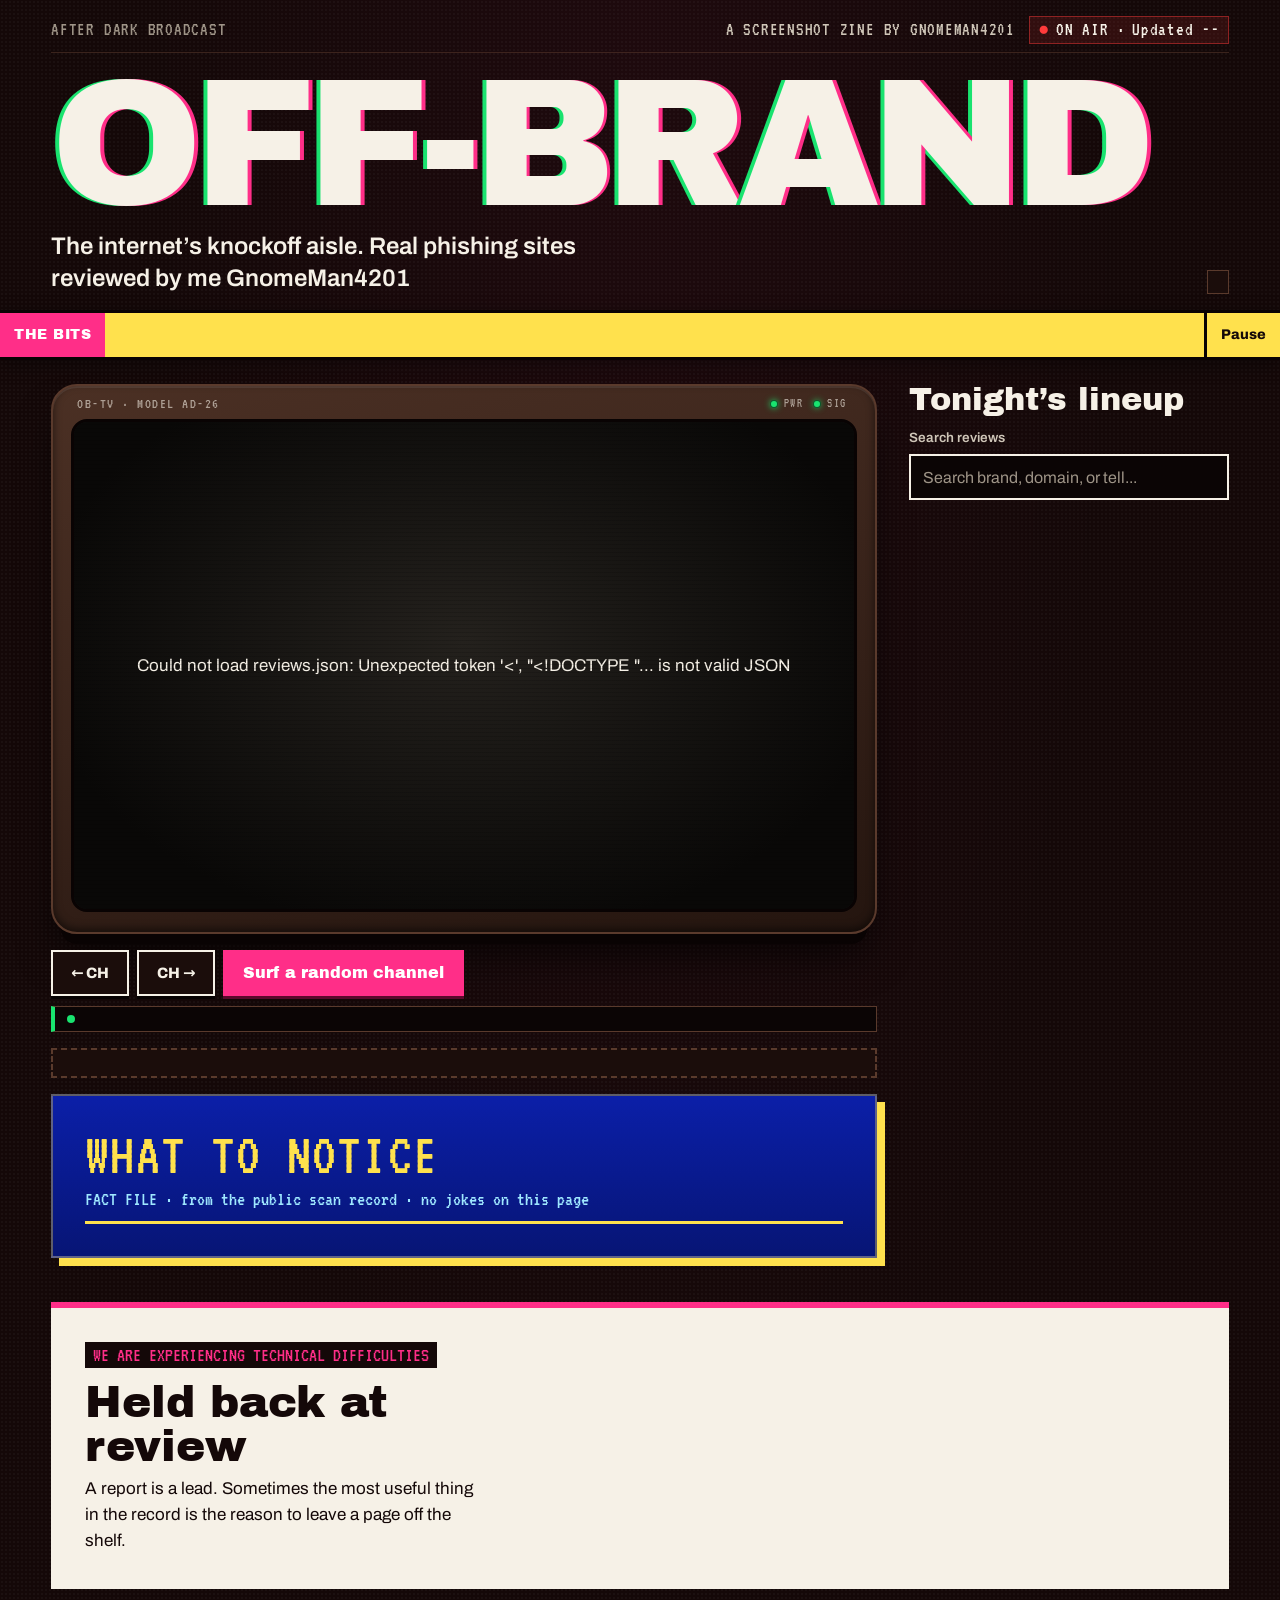
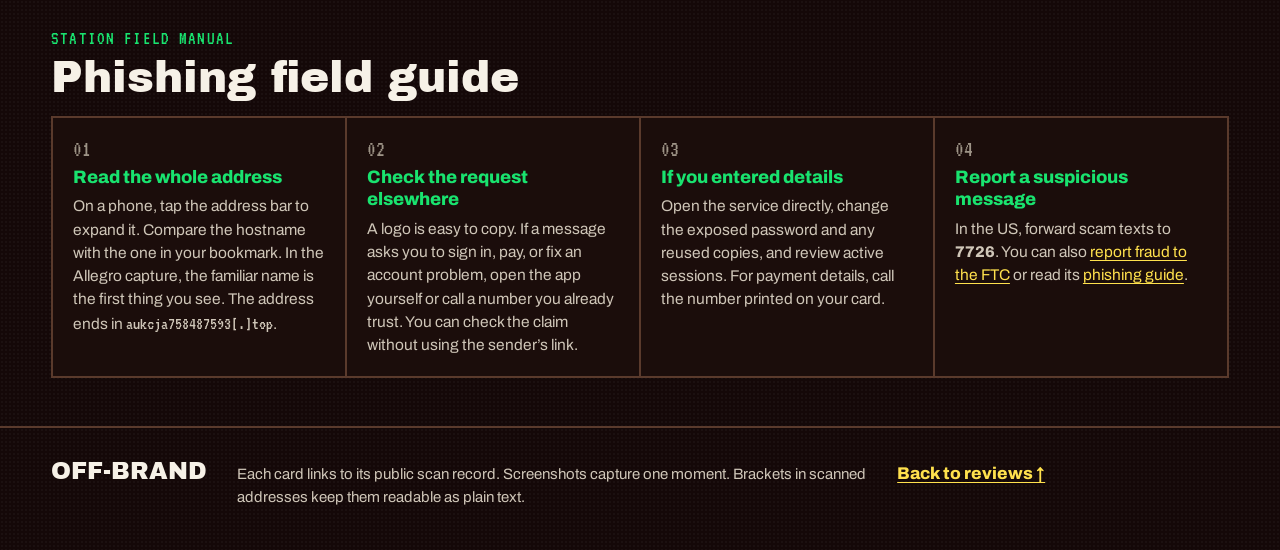
==== site/index.html @ 8239af98 "Fix refinement regressions and cover them with tests - Glass sheen now sits on the screenshot link o" ====
<!doctype html>
<html lang="en">
<head>
  <meta charset="utf-8" />
  <meta name="referrer" content="no-referrer" />
  <meta name="viewport" content="width=device-width, initial-scale=1, viewport-fit=cover" />
  <meta name="theme-color" content="#140808" />
  <meta
    http-equiv="Content-Security-Policy"
    content="default-src 'self'; script-src 'self'; style-src 'self'; font-src 'self'; media-src 'self'; img-src 'self' https://urlscan.io; object-src 'none'; base-uri 'none'; form-action 'none';"
  />
  <title>OFF-BRAND // The Internet's Knockoff Aisle</title>
  <meta name="description" content="A screenshot comedy zine about phishing and the odd pages that turn up in public scans. Each caption comes with a detail you can check." />
  <link rel="icon" href="favicon.svg" type="image/svg+xml" />
  <link rel="icon" href="favicon-32.png" type="image/png" sizes="32x32" />
  <link rel="apple-touch-icon" href="apple-touch-icon.png" />
  <link rel="preload" href="fonts/archivo-black-latin-400-normal.woff2" as="font" type="font/woff2" crossorigin />
  <link rel="stylesheet" href="styles.css?v=__BUILD__" />
</head>
<body>
  <a class="skip" href="#tv">Skip to the broadcast</a>

  <header class="masthead">
    <div class="masthead-top">
      <span class="station-id" id="station-id">AFTER DARK BROADCAST</span>
      <span class="masthead-meta">
        <span>A SCREENSHOT ZINE BY GNOMEMAN4201</span>
        <span class="on-air-pill"><span class="rec" aria-hidden="true">●</span> ON AIR · <span id="last-updated">Updated --</span></span>
      </span>
    </div>
    <h1 class="logo" aria-label="Off-Brand"><span aria-hidden="true">O</span><span aria-hidden="true">F</span><span aria-hidden="true">F</span><span aria-hidden="true">-</span><span aria-hidden="true">B</span><span aria-hidden="true">R</span><span aria-hidden="true">A</span><span aria-hidden="true">N</span><span aria-hidden="true">D</span></h1>
    <div class="masthead-sub">
      <p class="tagline">The internet’s knockoff aisle. Real phishing sites reviewed by me GnomeMan4201</p>
      <p class="stats" id="stats-bar" aria-live="polite"></p>
    </div>
  </header>

  <div class="crawl-bar">
    <span class="crawl-label">THE BITS</span>
    <div class="crawl-window" aria-hidden="true"><div class="crawl" id="crawl"></div></div>
    <button type="button" class="crawl-toggle" id="crawl-toggle" aria-label="Pause the crawl of satirical captions">Pause</button>
  </div>

  <main class="tv-layout" id="tv">
    <section class="broadcast" aria-label="Now showing">
      <div class="bezel">
        <div class="bezel-plate" aria-hidden="true">
          <span class="bezel-model">OB-TV · MODEL AD-26</span>
          <span class="bezel-leds"><span class="led led-pwr" title="Power"></span><span class="led-label">PWR</span><span class="led led-sig" id="signal-led" title="Signal"></span><span class="led-label">SIG</span></span>
        </div>
        <div class="screen" id="screen" tabindex="0" aria-label="Broadcast screen. Use the left and right arrow keys to change channel.">
          <div class="program" id="program"></div>
          <div class="interstitial" id="interstitial" hidden></div>
        </div>
      </div>

      <div class="deck">
        <div class="deck-transport" role="group" aria-label="Channel controls">
          <button type="button" class="deck-btn" id="prev" aria-label="Previous channel">← CH</button>
          <button type="button" class="deck-btn" id="next" aria-label="Next channel">CH →</button>
          <button type="button" class="surf-btn" id="surf">Surf a random channel</button>
          <button type="button" class="sound-toggle" id="channel-sound" aria-pressed="true" hidden>Channel sound: <span>On</span></button>
        </div>
        <div class="now-bar">
          <span class="now-dot" aria-hidden="true"></span>
          <span class="now" id="now" role="status"></span>
        </div>
      </div>
      <p class="sr-only" id="break-status" role="status" aria-live="polite"></p>

      <div class="address" id="address"></div>

      <section class="fact-file" aria-labelledby="wtn-title">
        <div class="fact-head">
          <h2 id="wtn-title">WHAT TO NOTICE</h2>
          <span>FACT FILE · from the public scan record · no jokes on this page</span>
        </div>
        <div id="fact-body"></div>
      </section>
    </section>

    <aside class="lineup" aria-label="Channel guide">
      <div class="lineup-head">
        <h2>Tonight’s lineup</h2>
        <span class="lineup-count" id="lineup-count" aria-live="polite"></span>
      </div>
      <div class="station-pref" id="station-pref" hidden>
        <button type="button" class="pref-btn" id="breaks-toggle" aria-pressed="true">Commercial breaks: <span>On</span></button>
        <span>Saved on this device. Breaks never play with sound until you ask.</span>
      </div>
      <div class="search-wrap" role="search">
        <label for="search-input">Search reviews</label>
        <div class="search-box">
          <input type="search" id="search-input" placeholder="Search brand, domain, or tell..." autocomplete="off" />
          <button type="button" class="search-clear" id="search-clear" aria-label="Clear search" aria-controls="search-input" hidden><span aria-hidden="true">×</span></button>
        </div>
      </div>
      <div class="filter-group" id="aisle-filters" role="group" aria-label="Filter by aisle"></div>
      <ol class="channels" id="lineup"></ol>
      <p class="empty" id="lineup-empty" hidden>No reviews match. Try another aisle or search.</p>
    </aside>
  </main>

  <section class="originals" id="originals" aria-labelledby="originals-title" hidden>
    <div class="originals-head">
      <span class="originals-ch">CH 00</span>
      <div>
        <h2 id="originals-title">Off-Brand Originals</h2>
        <p>Overnight programming from the station. Every commercial that airs during the breaks, available on demand.</p>
      </div>
    </div>
    <ol class="listings" id="listings"></ol>
  </section>

  <section class="held" aria-labelledby="held-title">
    <div class="held-inner">
      <div class="held-intro">
        <span class="held-kicker">WE ARE EXPERIENCING TECHNICAL DIFFICULTIES</span>
        <h2 id="held-title">Held back at review</h2>
        <p>A report is a lead. Sometimes the most useful thing in the record is the reason to leave a page off the shelf.</p>
      </div>
      <ul id="rejected-list" class="rejected-list"></ul>
    </div>
  </section>

  <section class="safety" aria-labelledby="safety-title">
    <div class="safety-head">
      <span class="safety-kicker">STATION FIELD MANUAL</span>
      <h2 id="safety-title">Phishing field guide</h2>
    </div>
    <div class="guide-grid">
      <section><span class="guide-num" aria-hidden="true">01</span><h3>Read the whole address</h3><p>On a phone, tap the address bar to expand it. Compare the hostname with the one in your bookmark. In the Allegro capture, the familiar name is the first thing you see. The address ends in <code>aukcja758487593[.]top</code>.</p></section>
      <section><span class="guide-num" aria-hidden="true">02</span><h3>Check the request elsewhere</h3><p>A logo is easy to copy. If a message asks you to sign in, pay, or fix an account problem, open the app yourself or call a number you already trust. You can check the claim without using the sender’s link.</p></section>
      <section><span class="guide-num" aria-hidden="true">03</span><h3>If you entered details</h3><p>Open the service directly, change the exposed password and any reused copies, and review active sessions. For payment details, call the number printed on your card.</p></section>
      <section><span class="guide-num" aria-hidden="true">04</span><h3>Report a suspicious message</h3><p>In the US, forward scam texts to <strong>7726</strong>. You can also <a href="https://reportfraud.ftc.gov/">report fraud to the FTC</a> or read its <a href="https://consumer.ftc.gov/articles/how-recognize-avoid-phishing-scams">phishing guide</a>.</p></section>
    </div>
  </section>

  <footer class="footer"><strong>OFF-BRAND</strong><p>Each card links to its public scan record. Screenshots capture one moment. Brackets in scanned addresses keep them readable as plain text.</p><a href="#tv">Back to reviews ↑</a></footer>

  <script src="breaks.js?v=__BUILD__" defer></script>
  <script src="app.js?v=__BUILD__" defer></script>
</body>
</html>
---- site/styles.css ----
/* OFF-BRAND // After Dark
   A late-night broadcast: each specimen is a channel.
   Satire rides the chyron; facts live in the blue teletext fact file. */

@font-face { font-family: "Archivo Black"; src: url("fonts/archivo-black-latin-400-normal.woff2") format("woff2"); font-weight: 400; font-display: swap; }
@font-face { font-family: "Archivo"; src: url("fonts/archivo-latin-400-normal.woff2") format("woff2"); font-weight: 400; font-display: swap; }
@font-face { font-family: "Archivo"; src: url("fonts/archivo-latin-600-normal.woff2") format("woff2"); font-weight: 600; font-display: swap; }
@font-face { font-family: "Archivo"; src: url("fonts/archivo-latin-800-normal.woff2") format("woff2"); font-weight: 800; font-display: swap; }
@font-face { font-family: "VT323"; src: url("fonts/vt323-latin-400-normal.woff2") format("woff2"); font-weight: 400; font-display: swap; }

:root {
  --night: #140808;
  --night-2: #231210;
  --night-3: #1b0d0b;
  --bezel: #3a241b;
  --bezel-hi: #4b3024;
  --bezel-lo: #24150f;
  --bezel-edge: #5a3a2c;
  --ink: #f6f1e7;
  --dim: #cfc6b8;
  --muted: #9e9487;
  --chroma: #19e36f;
  --hot: #ff2e88;
  --tele: #0b1fa8;
  --tele-deep: #071575;
  --tele-ink: #d8e2ff;
  --yellow: #ffe14d;
  --rec: #ff3b3b;
  --display: "Archivo Black", Impact, "Arial Black", sans-serif;
  --sans: "Archivo", system-ui, -apple-system, "Segoe UI", sans-serif;
  --tty: "VT323", ui-monospace, Menlo, monospace;
  --gutter: clamp(14px, 4vw, 56px);
  --gutter-l: max(var(--gutter), env(safe-area-inset-left));
  --gutter-r: max(var(--gutter), env(safe-area-inset-right));
}

* { box-sizing: border-box; min-width: 0; }
html { scroll-padding-top: 16px; -webkit-text-size-adjust: 100%; }
body {
  margin: 0;
  background: var(--night);
  color: var(--ink);
  font: 17px/1.55 var(--sans);
  overflow-x: clip;
  background-image:
    radial-gradient(ellipse at 50% 0%, rgba(255, 46, 136, 0.045), transparent 55%),
    radial-gradient(rgba(255, 255, 255, 0.032) 1px, transparent 1px);
  background-size: 100% 100%, 4px 4px;
}
a { color: var(--yellow); text-underline-offset: 0.18em; }
a:hover { color: #fff; }
code { font-family: var(--tty); font-size: 1.15em; overflow-wrap: anywhere; }
h1, h2, h3 { margin: 0; }
button { font: inherit; cursor: pointer; touch-action: manipulation; -webkit-tap-highlight-color: transparent; }
:focus-visible { outline: 3px solid var(--yellow); outline-offset: 3px; }
[hidden] { display: none !important; }

.skip { position: absolute; left: -999px; }
.skip:focus { left: 16px; top: 16px; z-index: 30; background: var(--yellow); color: #000; padding: 10px 14px; font-weight: 800; }

/* ---------- masthead ---------- */
.masthead {
  padding: 16px var(--gutter-r) 0 var(--gutter-l);
  display: flex;
  flex-direction: column;
  gap: 8px;
}
.masthead-top {
  display: flex;
  flex-wrap: wrap;
  justify-content: space-between;
  align-items: center;
  gap: 6px 16px;
  padding-bottom: 8px;
  border-bottom: 1px solid rgba(90, 58, 44, 0.55);
  font: 19px/1.15 var(--tty);
  letter-spacing: 0.04em;
  color: var(--dim);
}
.station-id { color: var(--muted); }
.masthead-meta { display: flex; flex-wrap: wrap; align-items: center; gap: 6px 14px; }
.on-air-pill {
  display: inline-flex;
  align-items: center;
  gap: 6px;
  padding: 2px 8px;
  background: rgba(255, 59, 59, 0.12);
  border: 1px solid rgba(255, 59, 59, 0.45);
  color: var(--ink);
}
.rec { color: var(--rec); animation: blink 1.2s steps(1) infinite; }

.logo {
  font: 400 clamp(40px, 14.2vw, 218px)/0.82 var(--display);
  letter-spacing: -0.045em;
  white-space: nowrap;
  text-shadow: 0.022em 0 0 var(--hot), -0.022em 0 0 var(--chroma);
  padding-top: 0.05em;
  user-select: none;
}
.logo span { display: inline-block; transition: transform 0.18s ease; }
.logo:hover span { animation: jitter 1.8s steps(2) infinite; }
.logo span:nth-child(2) { animation-delay: -0.25s; }
.logo span:nth-child(3) { animation-delay: -0.5s; }
.logo span:nth-child(4) { animation-delay: -0.75s; }
.logo span:nth-child(5) { animation-delay: -1s; }
.logo span:nth-child(6) { animation-delay: -1.25s; }
.logo span:nth-child(7) { animation-delay: -1.5s; }
.logo span:nth-child(8) { animation-delay: -1.75s; }
.logo span:nth-child(9) { animation-delay: -2s; }

.masthead-sub {
  display: flex;
  flex-wrap: wrap;
  justify-content: space-between;
  align-items: flex-end;
  gap: 10px 24px;
  margin-top: 4px;
}
.tagline {
  margin: 0;
  font-size: clamp(18px, 2.1vw, 24px);
  line-height: 1.32;
  font-weight: 600;
  max-width: 38ch;
  color: var(--ink);
}
.stats {
  margin: 0;
  padding: 4px 10px;
  background: var(--night-3);
  border: 1px solid var(--bezel-edge);
  font: 20px/1.2 var(--tty);
  color: var(--chroma);
  min-height: 1.2em;
  letter-spacing: 0.03em;
}

/* ---------- the crawl (rotating featured bits) ---------- */
.crawl-bar {
  margin-top: 16px;
  display: flex;
  align-items: stretch;
  background: var(--yellow);
  color: var(--night);
  border-block: 3px solid #090303;
  box-shadow: 0 4px 18px rgba(0, 0, 0, 0.35);
  overflow: hidden;
}
.crawl-label {
  flex: none;
  display: flex;
  align-items: center;
  background: var(--hot);
  color: #fff;
  font: 14px/1 var(--display);
  letter-spacing: 0.04em;
  padding: 0 14px;
  z-index: 1;
}
.crawl-window { flex: 1; overflow: hidden; }
.crawl {
  display: flex;
  width: max-content;
  padding: 9px 0;
  font-weight: 800;
  font-size: 15px;
  line-height: 1.25;
  white-space: nowrap;
  animation: crawl 85s linear infinite;
}
.crawl span { padding: 0 26px; }
.crawl-bar.paused .crawl { animation-play-state: paused; }
.crawl-toggle {
  flex: none;
  min-height: 44px;
  min-width: 68px;
  border: 0;
  border-left: 3px solid #090303;
  background: var(--yellow);
  color: var(--night);
  font-weight: 800;
  font-size: 14px;
  padding: 0 14px;
  transition: background-color 0.15s ease, color 0.15s ease;
}
.crawl-toggle:hover { background: #fff; }
.crawl-bar.paused .crawl-toggle { background: var(--night); color: var(--yellow); }

/* ---------- layout ---------- */
.tv-layout {
  display: flex;
  flex-wrap: wrap;
  gap: 28px 32px;
  padding: 24px var(--gutter-r) 44px var(--gutter-l);
  align-items: flex-start;
}
.broadcast { flex: 999 1 600px; display: flex; flex-direction: column; gap: 16px; }
.lineup { flex: 1 1 320px; display: flex; flex-direction: column; gap: 12px; }

/* ---------- the set ---------- */
.bezel {
  background: linear-gradient(165deg, var(--bezel-hi) 0%, var(--bezel) 48%, var(--bezel-lo) 100%);
  padding: 10px clamp(10px, 1.5vw, 18px) clamp(12px, 1.8vw, 20px);
  border-radius: 26px;
  border: 2px solid var(--bezel-edge);
  box-shadow:
    inset 0 2px 0 rgba(255, 255, 255, 0.08),
    inset 0 -3px 8px rgba(0, 0, 0, 0.55),
    0 20px 0 -10px #090303,
    0 28px 44px -12px rgba(0, 0, 0, 0.78);
}
.bezel-plate {
  display: flex;
  justify-content: space-between;
  align-items: center;
  padding: 0 6px 8px;
  font: 15px/1 var(--tty);
  letter-spacing: 0.1em;
  color: rgba(246, 241, 231, 0.58);
}
.bezel-leds { display: inline-flex; align-items: center; gap: 6px; }
.led {
  width: 8px;
  height: 8px;
  border-radius: 50%;
  display: inline-block;
  border: 1px solid rgba(0, 0, 0, 0.6);
}
.led-pwr { background: var(--chroma); box-shadow: 0 0 6px rgba(25, 227, 111, 0.85); }
.led-sig { background: var(--chroma); box-shadow: 0 0 6px rgba(25, 227, 111, 0.7); transition: background-color 0.2s, box-shadow 0.2s; }
.bezel.is-tuning .led-sig { background: var(--yellow); box-shadow: 0 0 8px rgba(255, 225, 77, 0.9); }
.bezel.is-break .led-sig { background: var(--hot); box-shadow: 0 0 8px rgba(255, 46, 136, 0.9); }
.led-label { font-size: 13px; margin-right: 4px; }

.screen {
  position: relative;
  overflow: hidden;
  border-radius: 16px;
  background: #050505;
  border: 3px solid #090303;
  box-shadow: inset 0 0 0 1px rgba(255, 255, 255, 0.06);
}
.screen:focus-visible { outline-offset: 6px; }
.program { position: relative; }
.shot-area {
  position: relative;
  width: 100%;
  aspect-ratio: 16 / 10;
  min-height: 220px;
  background: radial-gradient(ellipse at 50% 45%, #24211d, #090807 78%);
}
.shot-area a { position: relative; display: block; height: 100%; }
/* Restrained CRT glass corner sheen. It sits on the screenshot link only, so it
   never tints the chyron, the stamp, the static card or a commercial. */
.shot-area > a::after {
  content: "";
  position: absolute;
  inset: 0;
  pointer-events: none;
  background:
    radial-gradient(120% 80% at 14% 8%, rgba(255, 255, 255, 0.055), transparent 46%),
    radial-gradient(ellipse at center, transparent 62%, rgba(0, 0, 0, 0.34) 100%);
}
.shot-area img { display: block; width: 100%; height: 100%; object-fit: cover; object-position: top center; }
.shot-missing {
  position: absolute;
  inset: 0;
  display: flex;
  flex-direction: column;
  align-items: center;
  justify-content: center;
  gap: 8px;
  padding: 52px 20px;
  text-align: center;
}
.shot-missing strong { font: 400 clamp(24px, 4.8vw, 58px)/0.95 var(--display); max-width: 18ch; text-wrap: balance; }
.shot-missing span { font: 19px var(--tty); color: var(--dim); max-width: 100%; overflow-wrap: anywhere; }

/* Broadcast bugs with dark translucent backing for guaranteed contrast on bright screenshots */
.ch-bug {
  position: absolute;
  left: 14px;
  top: 12px;
  padding: 2px 10px;
  background: rgba(10, 5, 5, 0.78);
  border: 1px solid rgba(25, 227, 111, 0.35);
  border-radius: 4px;
  font: clamp(26px, 3.8vw, 48px)/1 var(--tty);
  color: var(--chroma);
  text-shadow: 0 2px 0 #000;
  pointer-events: none;
  z-index: 2;
}
.station-bug {
  position: absolute;
  right: 14px;
  top: 12px;
  padding: 4px 9px;
  background: rgba(10, 5, 5, 0.78);
  border: 1px solid rgba(246, 241, 231, 0.16);
  border-radius: 4px;
  font: 12px/1 var(--display);
  letter-spacing: 0.04em;
  color: var(--ink);
  pointer-events: none;
  z-index: 2;
}
.stamp {
  position: absolute;
  right: 4%;
  top: 18%;
  border: 4px solid var(--rec);
  color: var(--rec);
  background: rgba(8, 4, 4, 0.82);
  padding: 5px 12px;
  font: clamp(13px, 1.7vw, 22px)/1.1 var(--display);
  text-transform: uppercase;
  transform: rotate(-7deg);
  animation: stamp 0.45s ease-out both;
  pointer-events: none;
  z-index: 2;
  box-shadow: 0 4px 12px rgba(0, 0, 0, 0.5);
}
.chyron {
  position: relative;
  z-index: 1;
  display: flex;
  align-items: stretch;
  border-top: 2px solid #050505;
  box-shadow: 0 -4px 18px rgba(0, 0, 0, 0.45);
  animation: chyron 0.45s cubic-bezier(0.2, 0.9, 0.2, 1) both;
}
.chyron-tag {
  flex: none;
  display: flex;
  flex-direction: column;
  justify-content: center;
  background: var(--chroma);
  color: #050505;
  font: 13px/1.1 var(--display);
  padding: 9px 12px;
  letter-spacing: 0.03em;
}
.chyron-tag small { font: 700 11px var(--sans); text-transform: uppercase; letter-spacing: 0.06em; opacity: 0.85; }
.chyron p {
  margin: 0;
  flex: 1;
  background: var(--ink);
  color: var(--night);
  padding: 9px 15px;
  font-weight: 800;
  font-size: clamp(14px, 1.55vw, 18px);
  line-height: 1.32;
}
/* Subtle static scanlines over screenshot */
.shot-area::after {
  content: "";
  position: absolute;
  inset: 0;
  pointer-events: none;
  background-image: repeating-linear-gradient(0deg, rgba(0, 0, 0, 0.14) 0 1px, transparent 1px 4px);
}

@media (min-width: 700px) {
  .chyron { position: absolute; left: 0; right: 7%; bottom: 14px; border-top: 0; }
}

/* interstitials */
.interstitial { position: absolute; inset: 0; z-index: 3; }
.static {
  position: absolute;
  inset: 0;
  display: flex;
  align-items: center;
  justify-content: center;
  background:
    repeating-radial-gradient(circle at 31% 42%, #eee 0 1px, #111 1px 3px),
    repeating-radial-gradient(circle at 70% 60%, #999 0 1px, transparent 1px 4px);
  animation: noise 0.18s steps(3) infinite;
}
.static div {
  background: rgba(5, 5, 5, 0.92);
  border: 2px solid var(--bezel-edge);
  padding: 14px 26px;
  font: clamp(26px, 4vw, 46px)/1.05 var(--tty);
  text-align: center;
}
.static div span { color: var(--chroma); }
.psa { position: absolute; inset: 0; display: flex; flex-direction: column; background: var(--ink); color: var(--night); overflow: auto; }
.bars { display: grid; grid-template-columns: repeat(7, minmax(0, 1fr)); flex: none; height: 18%; min-height: 30px; }
.bars span:nth-child(1) { background: #c0c0c0; } .bars span:nth-child(2) { background: #c0c000; } .bars span:nth-child(3) { background: #00c0c0; } .bars span:nth-child(4) { background: #00c000; } .bars span:nth-child(5) { background: #c000c0; } .bars span:nth-child(6) { background: #c00000; } .bars span:nth-child(7) { background: #0000c0; }
.psa-body { flex: 1; padding: clamp(14px, 3vw, 34px); display: flex; flex-direction: column; justify-content: center; gap: 8px; }
.psa-body > span { font: 21px/1.1 var(--tty); color: var(--tele); }
.psa-body strong { font: 400 clamp(24px, 3.8vw, 48px)/1 var(--display); }
.psa-body p { margin: 0; max-width: 60ch; font-size: clamp(15px, 1.55vw, 18px); }
.psa-body button { align-self: flex-start; margin-top: 6px; min-height: 44px; border: 3px solid var(--night); background: var(--night); color: var(--ink); font-weight: 800; padding: 0 18px; transition: background-color 0.15s, color 0.15s; }
.psa-body button:hover { background: var(--hot); border-color: var(--hot); color: #fff; }

/* deck */
.deck { display: flex; flex-direction: column; gap: 10px; }
.deck-transport { display: flex; flex-wrap: wrap; gap: 8px; align-items: center; }
.deck-btn {
  min-height: 46px;
  min-width: 78px;
  padding: 0 14px;
  border: 2px solid var(--ink);
  background: var(--night-3);
  color: var(--ink);
  font-weight: 800;
  font-size: 15px;
  box-shadow: 0 3px 0 #070202;
}
.deck-btn:hover:not(:disabled) { background: var(--ink); color: var(--night); transform: translateY(-1px); }
.deck-btn:disabled { opacity: 0.45; cursor: not-allowed; }
.sound-toggle {
  min-height: 46px;
  padding: 0 14px;
  border: 2px solid var(--bezel-edge);
  background: var(--night-3);
  color: var(--ink);
  font-size: 14px;
  font-weight: 800;
}
.sound-toggle:hover { border-color: var(--dim); }
.sound-toggle[aria-pressed="true"] span { color: var(--chroma); }
.surf-btn {
  min-height: 46px;
  border: 2px solid var(--hot);
  background: var(--hot);
  color: #fff;
  font: 16px/1 var(--display);
  padding: 0 18px;
  box-shadow: 0 3px 0 #5b092c;
}
.surf-btn:hover { background: #ff4898; transform: translateY(-1px); }
.deck-btn, .surf-btn, .channels button, .filter-btn, .watch-btn { transition: transform 0.12s ease, background-color 0.15s ease, border-color 0.15s ease, color 0.15s ease; }
.deck-btn:active:not(:disabled), .surf-btn:active, .filter-btn:active, .watch-btn:active { transform: translateY(1px); box-shadow: none; }

.now-bar {
  display: flex;
  align-items: center;
  gap: 10px;
  padding: 8px 12px;
  background: #0b0505;
  border: 1px solid var(--bezel-edge);
  border-left: 4px solid var(--chroma);
}
.now-dot {
  flex: none;
  width: 8px;
  height: 8px;
  border-radius: 50%;
  background: var(--chroma);
}
.now { font: 20px/1.2 var(--tty); color: var(--dim); letter-spacing: 0.02em; }

/* address strip */
.address {
  background: var(--night-3);
  border: 2px dashed var(--bezel-edge);
  padding: 13px 16px;
}
.address-label {
  display: inline-block;
  font: 18px/1.1 var(--tty);
  letter-spacing: 0.05em;
  color: var(--dim);
}
.address-text {
  margin: 6px 0 0;
  font: clamp(19px, 2.1vw, 26px)/1.3 var(--tty);
  overflow-wrap: anywhere;
  color: var(--ink);
}
.address-text mark {
  background: var(--yellow);
  color: #050505;
  padding: 1px 5px;
  border-bottom: 3px solid var(--hot);
}
.address-note { margin: 8px 0 0; font-size: 13.5px; color: var(--yellow); font-weight: 600; }

/* ---------- WHAT TO NOTICE: the fact file ---------- */
.fact-file {
  background: linear-gradient(180deg, var(--tele) 0%, var(--tele-deep) 100%);
  color: #fff;
  padding: clamp(18px, 3vw, 32px);
  border: 2px solid rgba(255, 225, 77, 0.35);
  box-shadow: 8px 8px 0 var(--yellow);
}
.fact-head {
  display: flex;
  flex-wrap: wrap;
  justify-content: space-between;
  align-items: baseline;
  gap: 6px 16px;
  border-bottom: 3px solid var(--yellow);
  padding-bottom: 10px;
}
.fact-head h2 { font: 400 clamp(38px, 4.8vw, 60px)/0.9 var(--tty); color: var(--yellow); letter-spacing: 0.02em; }
.fact-head span { font: 20px/1.15 var(--tty); color: #9fe8ff; }
.lead-tell { margin: 16px 0 0; font-size: clamp(17px, 1.8vw, 21px); line-height: 1.52; font-weight: 600; max-width: 64ch; }

.evidence { margin-top: 16px; border-top: 1px solid rgba(255, 225, 77, 0.28); padding-top: 6px; }
.evidence summary {
  min-height: 44px;
  display: flex;
  align-items: center;
  gap: 10px;
  font: 23px/1.1 var(--tty);
  color: var(--yellow);
  cursor: pointer;
  list-style: none;
}
.evidence summary::-webkit-details-marker { display: none; }
.evidence summary::before {
  content: "+";
  display: inline-flex;
  align-items: center;
  justify-content: center;
  width: 24px;
  height: 24px;
  border: 2px solid var(--yellow);
  font-size: 20px;
  line-height: 1;
}
.evidence[open] summary::before { content: "−"; background: var(--yellow); color: var(--tele-deep); }
.evidence-list { display: flex; flex-direction: column; gap: 10px; margin-top: 8px; }
.evidence p {
  margin: 0;
  padding: 10px 14px;
  background: rgba(5, 10, 48, 0.42);
  border-left: 3px solid var(--yellow);
  max-width: 66ch;
  font-size: 16px;
  line-height: 1.52;
}

.fact-meta {
  margin-top: 18px;
  display: grid;
  grid-template-columns: repeat(auto-fit, minmax(190px, 1fr));
  gap: 10px 20px;
  border-top: 2px solid rgba(255, 225, 77, 0.4);
  padding-top: 14px;
}
.fact-meta-row { display: flex; flex-direction: column; gap: 2px; overflow-wrap: anywhere; }
.fact-meta-label {
  font: 700 11px/1.2 var(--sans);
  text-transform: uppercase;
  letter-spacing: 0.08em;
  color: #9fe8ff;
}
.fact-meta-val { font-size: 14.5px; line-height: 1.35; color: #fff; font-weight: 600; }

.fact-links { display: flex; flex-wrap: wrap; gap: 10px 16px; margin-top: 16px; }
.fact-links a {
  display: inline-flex;
  align-items: center;
  min-height: 44px;
  padding: 0 14px;
  border: 2px solid var(--yellow);
  background: rgba(255, 225, 77, 0.1);
  color: var(--yellow);
  font-weight: 800;
  font-size: 14px;
  text-decoration: none;
  transition: background-color 0.15s ease, color 0.15s ease;
}
.fact-links a:hover { background: var(--yellow); color: var(--tele-deep); }

/* ---------- lineup ---------- */
.lineup-head { display: flex; flex-wrap: wrap; justify-content: space-between; align-items: baseline; gap: 4px 12px; }
.lineup h2 { font: 400 32px/1 var(--display); }
.lineup-count { flex: none; font: 20px/1 var(--tty); color: var(--chroma); white-space: nowrap; }

.search-wrap { display: flex; flex-direction: column; gap: 5px; font-size: 13.5px; font-weight: 600; color: var(--dim); }
.search-wrap label { align-self: flex-start; }
.search-box { position: relative; display: flex; align-items: center; }
.search-wrap input {
  width: 100%;
  font: 16px var(--sans);
  min-height: 46px;
  padding: 0 44px 0 12px;
  border: 2px solid var(--ink);
  background: #0b0505;
  color: var(--ink);
  border-radius: 0;
}
.search-wrap input::placeholder { color: var(--muted); }
/* One clear control, not two: hide the browser's own search cancel button. */
.search-wrap input::-webkit-search-cancel-button { -webkit-appearance: none; appearance: none; }
.search-clear {
  position: absolute;
  right: 1px;
  min-width: 44px;
  min-height: 44px;
  border: 0;
  background: transparent;
  color: var(--dim);
  font-size: 22px;
  line-height: 1;
}
.search-clear:hover { color: var(--yellow); }

.filter-group { display: flex; flex-wrap: wrap; gap: 6px; }
.filter-btn {
  min-height: 44px;
  padding: 0 12px;
  font-weight: 700;
  font-size: 13.5px;
  border: 2px solid var(--bezel-edge);
  background: var(--night-3);
  color: var(--ink);
}
.filter-btn:hover { border-color: var(--ink); }
.filter-btn[aria-pressed="true"] { background: var(--ink); border-color: var(--ink); color: var(--night); }

.channels { list-style: none; margin: 0; padding: 0; display: flex; flex-direction: column; gap: 5px; }
@media (min-width: 960px) {
  .channels {
    max-height: 700px;
    overflow-y: auto;
    padding-right: 4px;
    scrollbar-width: thin;
    scrollbar-color: var(--bezel-edge) transparent;
  }
}
.channels button {
  width: 100%;
  display: flex;
  gap: 12px;
  align-items: center;
  min-height: 58px;
  padding: 8px 12px;
  border: 1px solid rgba(90, 58, 44, 0.38);
  background: var(--night-2);
  color: var(--ink);
  text-align: left;
}
.channels button:hover { transform: translateX(3px); border-color: var(--dim); }
.channels button[aria-current="true"] {
  background: var(--chroma);
  border-color: var(--chroma);
  color: #050505;
  font-weight: 600;
}
.ch-num { font: 32px/1 var(--tty); width: 46px; flex: none; }
.ch-text { display: flex; flex-direction: column; gap: 2px; flex: 1; }
.ch-text strong { font-size: 15.5px; line-height: 1.22; }
.ch-text span { font-size: 12.5px; opacity: 0.78; }
.channels button[aria-current="true"] .ch-text span { opacity: 0.9; font-weight: 700; }
.empty { margin: 4px 0 0; padding: 14px; border: 1px dashed var(--bezel-edge); color: var(--dim); font-size: 15px; }

/* ---------- held back ---------- */
.held { padding: 0 var(--gutter-r) 40px var(--gutter-l); }
.held-inner {
  background: var(--ink);
  color: var(--night);
  padding: clamp(20px, 3vw, 34px);
  display: flex;
  flex-wrap: wrap;
  gap: 20px 44px;
  border-top: 6px solid var(--hot);
}
.held-intro { flex: 1 1 260px; }
.held-kicker { font: 20px/1.1 var(--tty); color: var(--hot); background: var(--night); display: inline-block; padding: 2px 8px; }
.held h2 { margin: 10px 0 8px; font: 400 clamp(28px, 3.8vw, 44px)/1 var(--display); }
.held p { margin: 0; max-width: 44ch; }
.rejected-list { flex: 2 1 420px; margin: 0; padding: 0; list-style: none; display: flex; flex-direction: column; gap: 16px; }
.rejected-list li { border-left: 6px solid var(--hot); padding: 2px 0 2px 14px; }
.rejected-list strong { overflow-wrap: anywhere; font-size: 16px; }
.rejected-list p { margin: 4px 0 6px; max-width: none; font-size: 15.5px; line-height: 1.48; }
.rejected-list a { color: var(--tele); font-weight: 800; display: inline-flex; align-items: center; min-height: 36px; }

/* ---------- field guide ---------- */
.safety { padding: 0 var(--gutter-r) 48px var(--gutter-l); }
.safety-head { margin-bottom: 16px; }
.safety-kicker { display: block; font: 19px/1.1 var(--tty); color: var(--chroma); letter-spacing: 0.06em; margin-bottom: 4px; }
.safety h2 { font: 400 clamp(28px, 3.8vw, 44px)/1.05 var(--display); }
.guide-grid {
  display: grid;
  grid-template-columns: repeat(auto-fit, minmax(230px, 1fr));
  gap: 2px;
  background: var(--bezel-edge);
  border: 2px solid var(--bezel-edge);
}
.guide-grid section { background: var(--night-3); padding: 20px; display: flex; flex-direction: column; gap: 6px; }
.guide-num { font: 22px/1 var(--tty); color: var(--muted); }
.guide-grid h3 { color: var(--chroma); font-size: 18px; line-height: 1.25; }
.guide-grid p { margin: 0; font-size: 15.5px; line-height: 1.5; color: var(--dim); }

.footer {
  padding: 24px var(--gutter-r) max(40px, env(safe-area-inset-bottom)) var(--gutter-l);
  border-top: 2px solid var(--bezel-edge);
  display: flex;
  flex-wrap: wrap;
  gap: 10px 30px;
  align-items: baseline;
  color: var(--dim);
}
.footer strong { font: 400 24px var(--display); color: var(--ink); }
.footer p { margin: 0; flex: 1 1 320px; max-width: 70ch; font-size: 15px; }
.footer a { display: inline-flex; align-items: center; min-height: 44px; font-weight: 700; }

/* ---------- commercial breaks ---------- */
.sr-only { position: absolute; width: 1px; height: 1px; overflow: hidden; clip: rect(0 0 0 0); white-space: nowrap; }
.station-pref { display: flex; flex-direction: column; gap: 4px; font-size: 13px; color: var(--dim); padding: 10px 12px; background: var(--night-3); border: 1px solid var(--bezel-edge); }
.pref-btn { align-self: flex-start; min-height: 44px; padding: 0 14px; border: 2px solid var(--chroma); background: transparent; color: var(--ink); font-weight: 800; font-size: 14px; }
.pref-btn span { color: var(--chroma); }
.pref-btn[aria-pressed="false"] { border-color: var(--bezel-edge); }
.pref-btn[aria-pressed="false"] span { color: var(--dim); }

.bumper { position: absolute; inset: 0; display: flex; flex-direction: column; align-items: center; justify-content: center; gap: clamp(6px, 1.4vw, 14px); padding: 18px; text-align: center; background: #0b0b0a; }
.bumper.noisy::before { content: ""; position: absolute; inset: 0; opacity: 0.18; background: repeating-radial-gradient(circle at 31% 42%, #eee 0 1px, #111 1px 3px); animation: noise 0.18s steps(3) infinite; }
.bumper > * { position: relative; }
.bumper-kicker { font: clamp(14px, 1.8vw, 20px)/1 var(--tty); letter-spacing: 0.36em; padding-left: 0.36em; color: var(--dim); }
.bumper strong { font: 400 clamp(28px, 5.6vw, 72px)/0.92 var(--display); }
.bumper p { margin: 0; max-width: 34ch; font-weight: 600; font-size: clamp(14px, 1.75vw, 19px); color: var(--yellow); text-wrap: balance; }
.bumper .bars { width: min(260px, 70%); height: 14px; min-height: 0; flex: none; }
.bumper-foot { font: clamp(14px, 1.6vw, 18px)/1 var(--tty); color: var(--dim); }
.bumper-actions { display: flex; flex-wrap: wrap; justify-content: center; gap: 8px; }
.bumper-actions button { min-height: 44px; padding: 0 16px; border: 2px solid var(--ink); background: transparent; color: var(--ink); font-weight: 800; }
.bumper-actions button:first-child { background: var(--ink); color: var(--night); }

.commercial { position: absolute; inset: 0; display: flex; flex-direction: column; background: #000; }
.ad-top { flex: none; display: flex; justify-content: space-between; align-items: center; gap: 8px; padding: 4px 8px 4px 12px; background: var(--hot); color: #fff; font: 15px/1.1 var(--tty); }
.ad-top span { overflow: hidden; text-overflow: ellipsis; white-space: nowrap; }
.ad-top button { flex: none; min-height: 36px; padding: 0 10px; border: 0; background: transparent; color: #fff; font: 700 12px var(--sans); text-decoration: underline; }
.ad-stage { position: relative; flex: 1; min-height: 0; }
.ad-stage video { position: absolute; inset: 0; width: 100%; height: 100%; object-fit: contain; background: #000; }
.ad-overlay { position: absolute; inset: 0; display: flex; flex-direction: column; align-items: center; justify-content: center; gap: 10px; padding: 12px; text-align: center; background: rgba(5, 5, 5, 0.78); }
.ad-overlay strong { font: 400 clamp(20px, 3vw, 34px)/1 var(--display); }
.ad-overlay .bumper-actions button:first-child { background: var(--chroma); border-color: var(--chroma); color: #050505; }
.ad-controls { flex: none; display: flex; align-items: center; gap: 4px; padding: 4px 6px; background: #120b09; border-top: 2px solid var(--bezel-edge); }
.ad-controls button { min-height: 44px; min-width: 44px; display: inline-flex; align-items: center; justify-content: center; gap: 6px; border: 0; background: transparent; color: var(--ink); font-weight: 800; font-size: 14px; }
.ad-controls button:hover { background: var(--night-2); }
.ad-controls svg { width: 22px; height: 22px; fill: none; stroke: currentColor; stroke-width: 2.2; stroke-linecap: round; stroke-linejoin: round; }
.ad-controls .skip-ad { margin-left: auto; padding: 0 12px; background: var(--yellow); color: #050505; }
.ad-controls .skip-ad:hover { background: #fff; }
.ad-progress { flex: none; height: 4px; background: #2b1b14; }
.ad-progress span { display: block; height: 100%; width: 0; background: var(--hot); transition: width 0.2s linear; }
.commercial:fullscreen, .commercial:-webkit-full-screen { position: static; width: 100%; height: 100%; }

/* ---------- CH 00: Off-Brand Originals ---------- */
.originals { padding: 0 var(--gutter-r) 48px var(--gutter-l); }
.originals-head { display: flex; flex-wrap: wrap; align-items: flex-end; gap: 8px 24px; padding-bottom: 14px; border-bottom: 3px solid var(--hot); }
.originals-ch { font: clamp(56px, 8.5vw, 112px)/0.82 var(--tty); color: var(--hot); text-shadow: 4px 4px 0 #000; }
.originals-head h2 { font: 400 clamp(30px, 4.2vw, 52px)/1 var(--display); }
.originals-head p { margin: 6px 0 0; max-width: 52ch; color: var(--dim); }
.listings { list-style: none; margin: 0; padding: 0; }
.listing { display: grid; grid-template-columns: 112px minmax(0, 220px) minmax(0, 1fr) auto; gap: 10px 22px; align-items: center; padding: 18px 0; border-bottom: 1px solid var(--bezel-edge); }
.listing time { font: 24px/1 var(--tty); color: var(--chroma); }
.listing img { display: block; width: 100%; aspect-ratio: 16 / 9; object-fit: cover; background: #000; border: 3px solid var(--bezel); }
.listing h3 { font: 400 clamp(19px, 2.1vw, 25px)/1.12 var(--display); }
.listing .runtime { font: 19px var(--tty); color: var(--dim); }
.listing p { margin: 4px 0 0; max-width: 58ch; font-size: 15.5px; }
.watch-btn { min-height: 48px; padding: 0 18px; border: 2px solid var(--ink); background: var(--night-3); color: var(--ink); font: 15px var(--display); }
.watch-btn:hover { background: var(--ink); color: var(--night); }
.originals-off { margin: 16px 0 0; color: var(--dim); }

@media (max-width: 720px) {
  .listing { grid-template-columns: minmax(0, 1fr) minmax(0, 1.2fr); gap: 10px 14px; }
  .listing time { grid-column: 1 / -1; }
  .listing .watch-btn { grid-column: 1 / -1; justify-self: start; }
}

@media (max-width: 480px) {
  .deck-transport { display: grid; grid-template-columns: 1fr 1fr; }
  .surf-btn, .sound-toggle { grid-column: 1 / -1; }
  .bezel { border-radius: 20px; }
  .screen { border-radius: 12px; }
  .stamp { top: 14%; right: 3%; border-width: 3px; padding: 4px 8px; }
  .fact-file { box-shadow: 6px 6px 0 var(--yellow); }
}

/* Long defanged addresses (hxxps://brand[.]long-host[.]top/path) are single
   unbreakable tokens. Let review text wrap anywhere so no specimen can push the
   page wider than a phone screen. */
.lead-tell, .evidence p, .chyron p, .rejected-list p, .rejected-list strong, .ch-text strong { overflow-wrap: anywhere; }

/* ---------- motion ---------- */
@keyframes jitter { 0%, 100% { transform: none; } 25% { transform: translate(-2px, 1px) skewX(-4deg); } 50% { transform: translate(2px, -1px); } 75% { transform: translate(0, 2px) skewX(3deg); } }
@keyframes blink { 50% { opacity: 0; } }
@keyframes chyron { from { transform: translateX(-104%); } to { transform: none; } }
@keyframes noise { to { background-position: 37px 53px, -21px 17px; } }
@keyframes stamp { 0% { transform: scale(2.2) rotate(-14deg); opacity: 0; } 70% { transform: scale(0.95) rotate(-7deg); opacity: 1; } 100% { transform: rotate(-7deg); } }
@keyframes crawl { to { transform: translateX(-50%); } }

@media (prefers-reduced-motion: reduce) {
  *, *::before, *::after { animation: none !important; transition: none !important; }
}
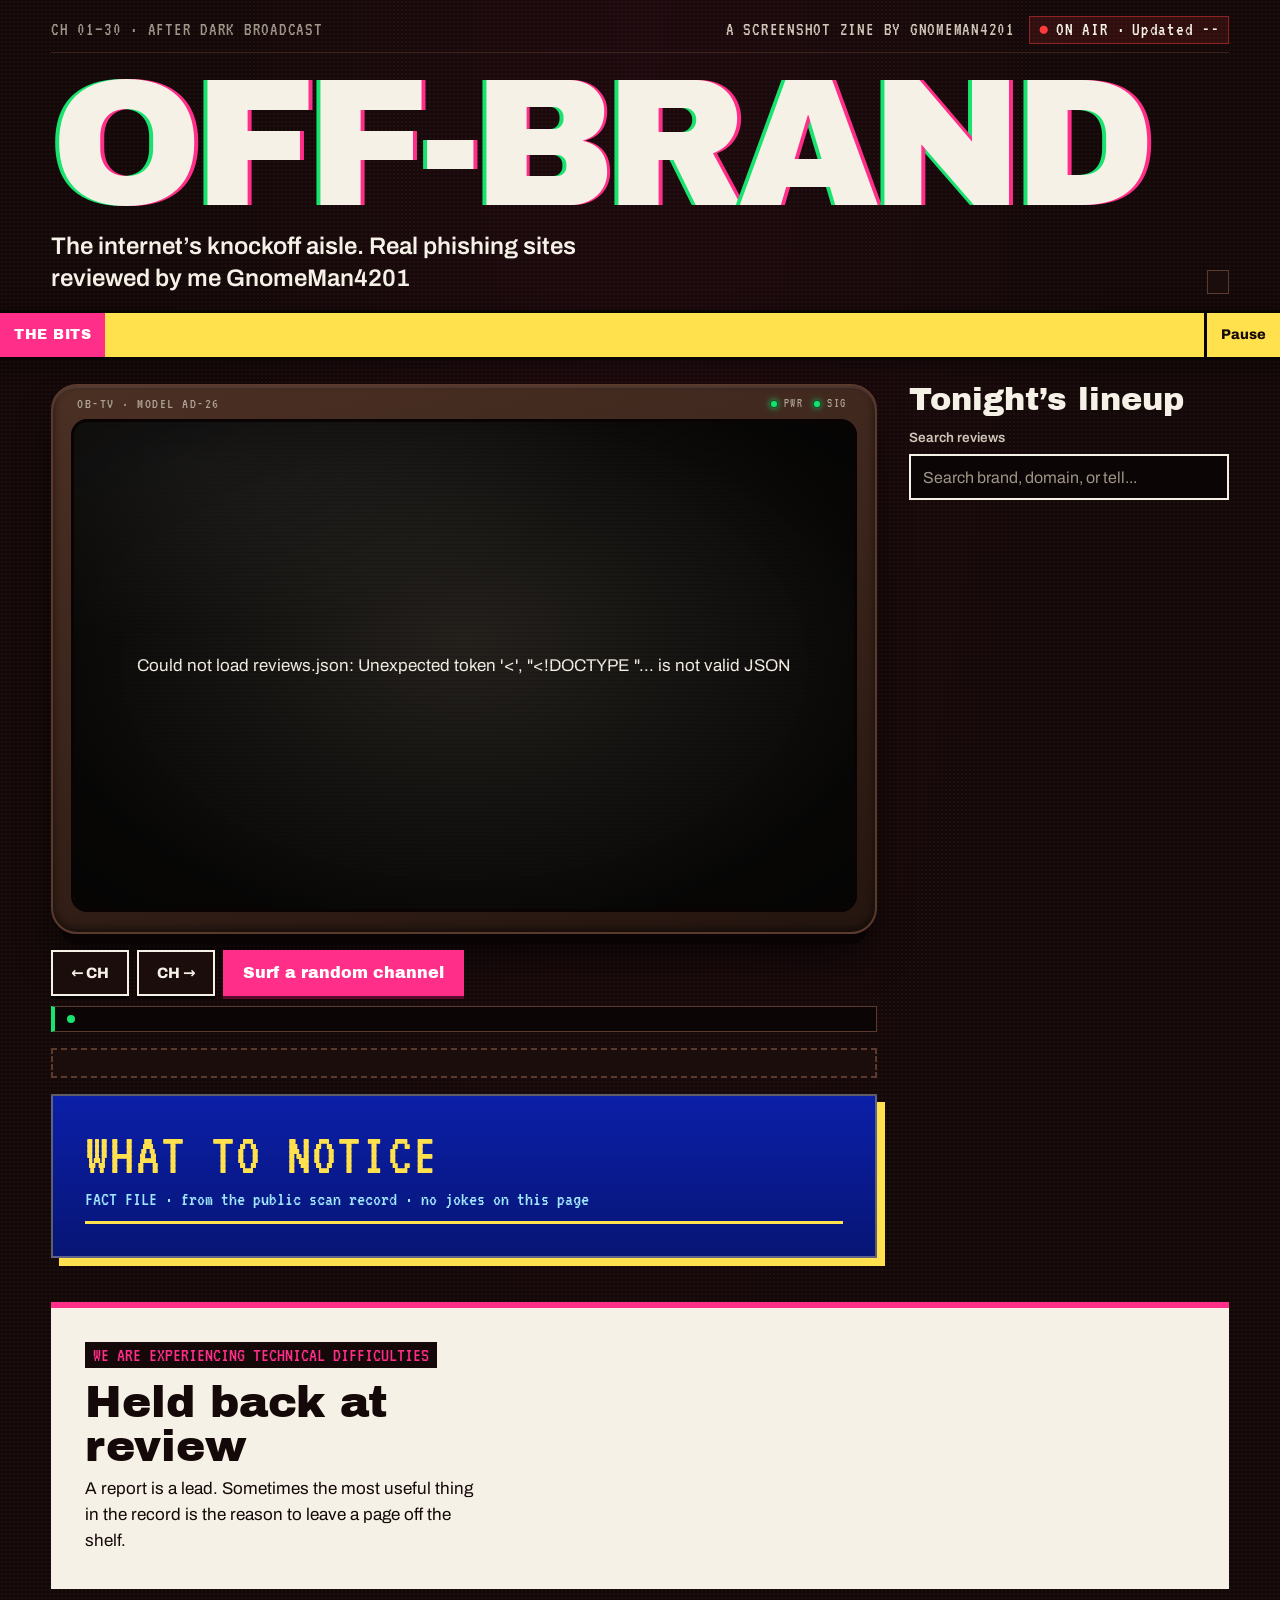
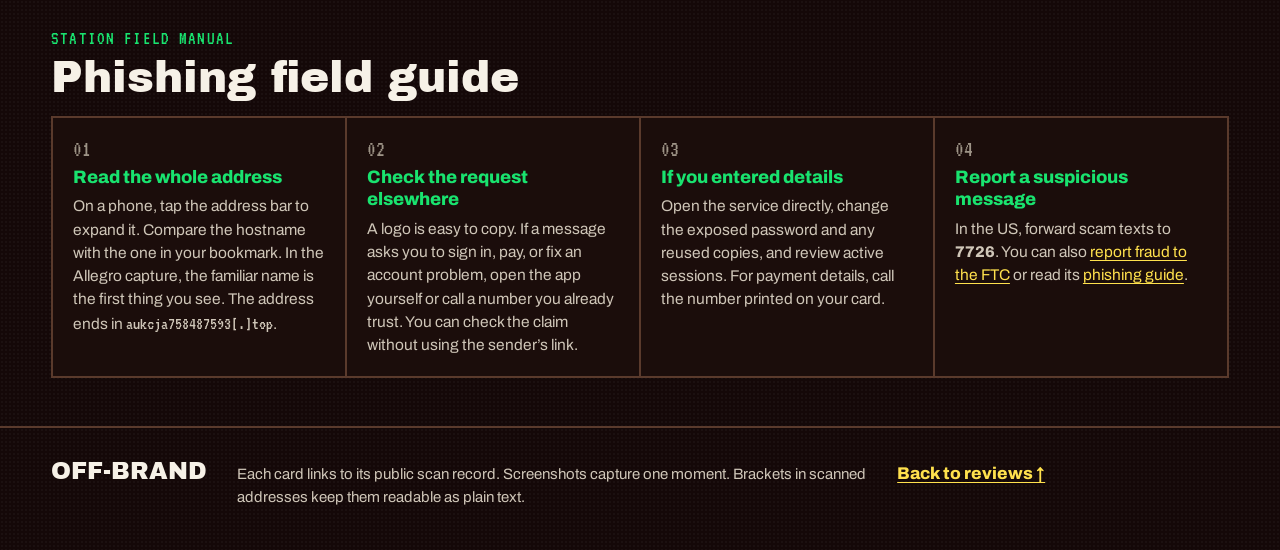
==== commit b134f706: "Apply Gemini's visual refinement of After Dark Imported unchanged from the supplied patch (identical" ====
--- a/site/index.html
+++ b/site/index.html
@@ -22,7 +22,7 @@
 
   <header class="masthead">
     <div class="masthead-top">
-      <span class="station-id" id="station-id">AFTER DARK BROADCAST</span>
+      <span class="station-id">CH 01–30 · AFTER DARK BROADCAST</span>
       <span class="masthead-meta">
         <span>A SCREENSHOT ZINE BY GNOMEMAN4201</span>
         <span class="on-air-pill"><span class="rec" aria-hidden="true">●</span> ON AIR · <span id="last-updated">Updated --</span></span>
@@ -88,13 +88,13 @@
         <button type="button" class="pref-btn" id="breaks-toggle" aria-pressed="true">Commercial breaks: <span>On</span></button>
         <span>Saved on this device. Breaks never play with sound until you ask.</span>
       </div>
-      <div class="search-wrap" role="search">
-        <label for="search-input">Search reviews</label>
-        <div class="search-box">
+      <label class="search-wrap">
+        <span>Search reviews</span>
+        <span class="search-box">
           <input type="search" id="search-input" placeholder="Search brand, domain, or tell..." autocomplete="off" />
-          <button type="button" class="search-clear" id="search-clear" aria-label="Clear search" aria-controls="search-input" hidden><span aria-hidden="true">×</span></button>
-        </div>
-      </div>
+          <button type="button" class="search-clear" id="search-clear" aria-label="Clear search" hidden>×</button>
+        </span>
+      </label>
       <div class="filter-group" id="aisle-filters" role="group" aria-label="Filter by aisle"></div>
       <ol class="channels" id="lineup"></ol>
       <p class="empty" id="lineup-empty" hidden>No reviews match. Try another aisle or search.</p>
--- a/site/styles.css
+++ b/site/styles.css
@@ -241,6 +241,18 @@
   border: 3px solid #090303;
   box-shadow: inset 0 0 0 1px rgba(255, 255, 255, 0.06);
 }
+/* Restrained CRT glass corner sheen */
+.screen::after {
+  content: "";
+  position: absolute;
+  inset: 0;
+  pointer-events: none;
+  z-index: 4;
+  border-radius: 14px;
+  background:
+    radial-gradient(120% 80% at 14% 8%, rgba(255, 255, 255, 0.055), transparent 46%),
+    radial-gradient(ellipse at center, transparent 62%, rgba(0, 0, 0, 0.34) 100%);
+}
 .screen:focus-visible { outline-offset: 6px; }
 .program { position: relative; }
 .shot-area {
@@ -250,18 +262,7 @@
   min-height: 220px;
   background: radial-gradient(ellipse at 50% 45%, #24211d, #090807 78%);
 }
-.shot-area a { position: relative; display: block; height: 100%; }
-/* Restrained CRT glass corner sheen. It sits on the screenshot link only, so it
-   never tints the chyron, the stamp, the static card or a commercial. */
-.shot-area > a::after {
-  content: "";
-  position: absolute;
-  inset: 0;
-  pointer-events: none;
-  background:
-    radial-gradient(120% 80% at 14% 8%, rgba(255, 255, 255, 0.055), transparent 46%),
-    radial-gradient(ellipse at center, transparent 62%, rgba(0, 0, 0, 0.34) 100%);
-}
+.shot-area a { display: block; height: 100%; }
 .shot-area img { display: block; width: 100%; height: 100%; object-fit: cover; object-position: top center; }
 .shot-missing {
   position: absolute;
@@ -324,7 +325,7 @@
 }
 .chyron {
   position: relative;
-  z-index: 1;
+  z-index: 2;
   display: flex;
   align-items: stretch;
   border-top: 2px solid #050505;
@@ -571,12 +572,11 @@
 .fact-links a:hover { background: var(--yellow); color: var(--tele-deep); }
 
 /* ---------- lineup ---------- */
-.lineup-head { display: flex; flex-wrap: wrap; justify-content: space-between; align-items: baseline; gap: 4px 12px; }
+.lineup-head { display: flex; justify-content: space-between; align-items: baseline; gap: 12px; }
 .lineup h2 { font: 400 32px/1 var(--display); }
-.lineup-count { flex: none; font: 20px/1 var(--tty); color: var(--chroma); white-space: nowrap; }
+.lineup-count { font: 20px/1 var(--tty); color: var(--chroma); white-space: nowrap; }
 
 .search-wrap { display: flex; flex-direction: column; gap: 5px; font-size: 13.5px; font-weight: 600; color: var(--dim); }
-.search-wrap label { align-self: flex-start; }
 .search-box { position: relative; display: flex; align-items: center; }
 .search-wrap input {
   width: 100%;
@@ -589,13 +589,11 @@
   border-radius: 0;
 }
 .search-wrap input::placeholder { color: var(--muted); }
-/* One clear control, not two: hide the browser's own search cancel button. */
-.search-wrap input::-webkit-search-cancel-button { -webkit-appearance: none; appearance: none; }
 .search-clear {
   position: absolute;
-  right: 1px;
-  min-width: 44px;
-  min-height: 44px;
+  right: 2px;
+  min-width: 40px;
+  min-height: 40px;
   border: 0;
   background: transparent;
   color: var(--dim);
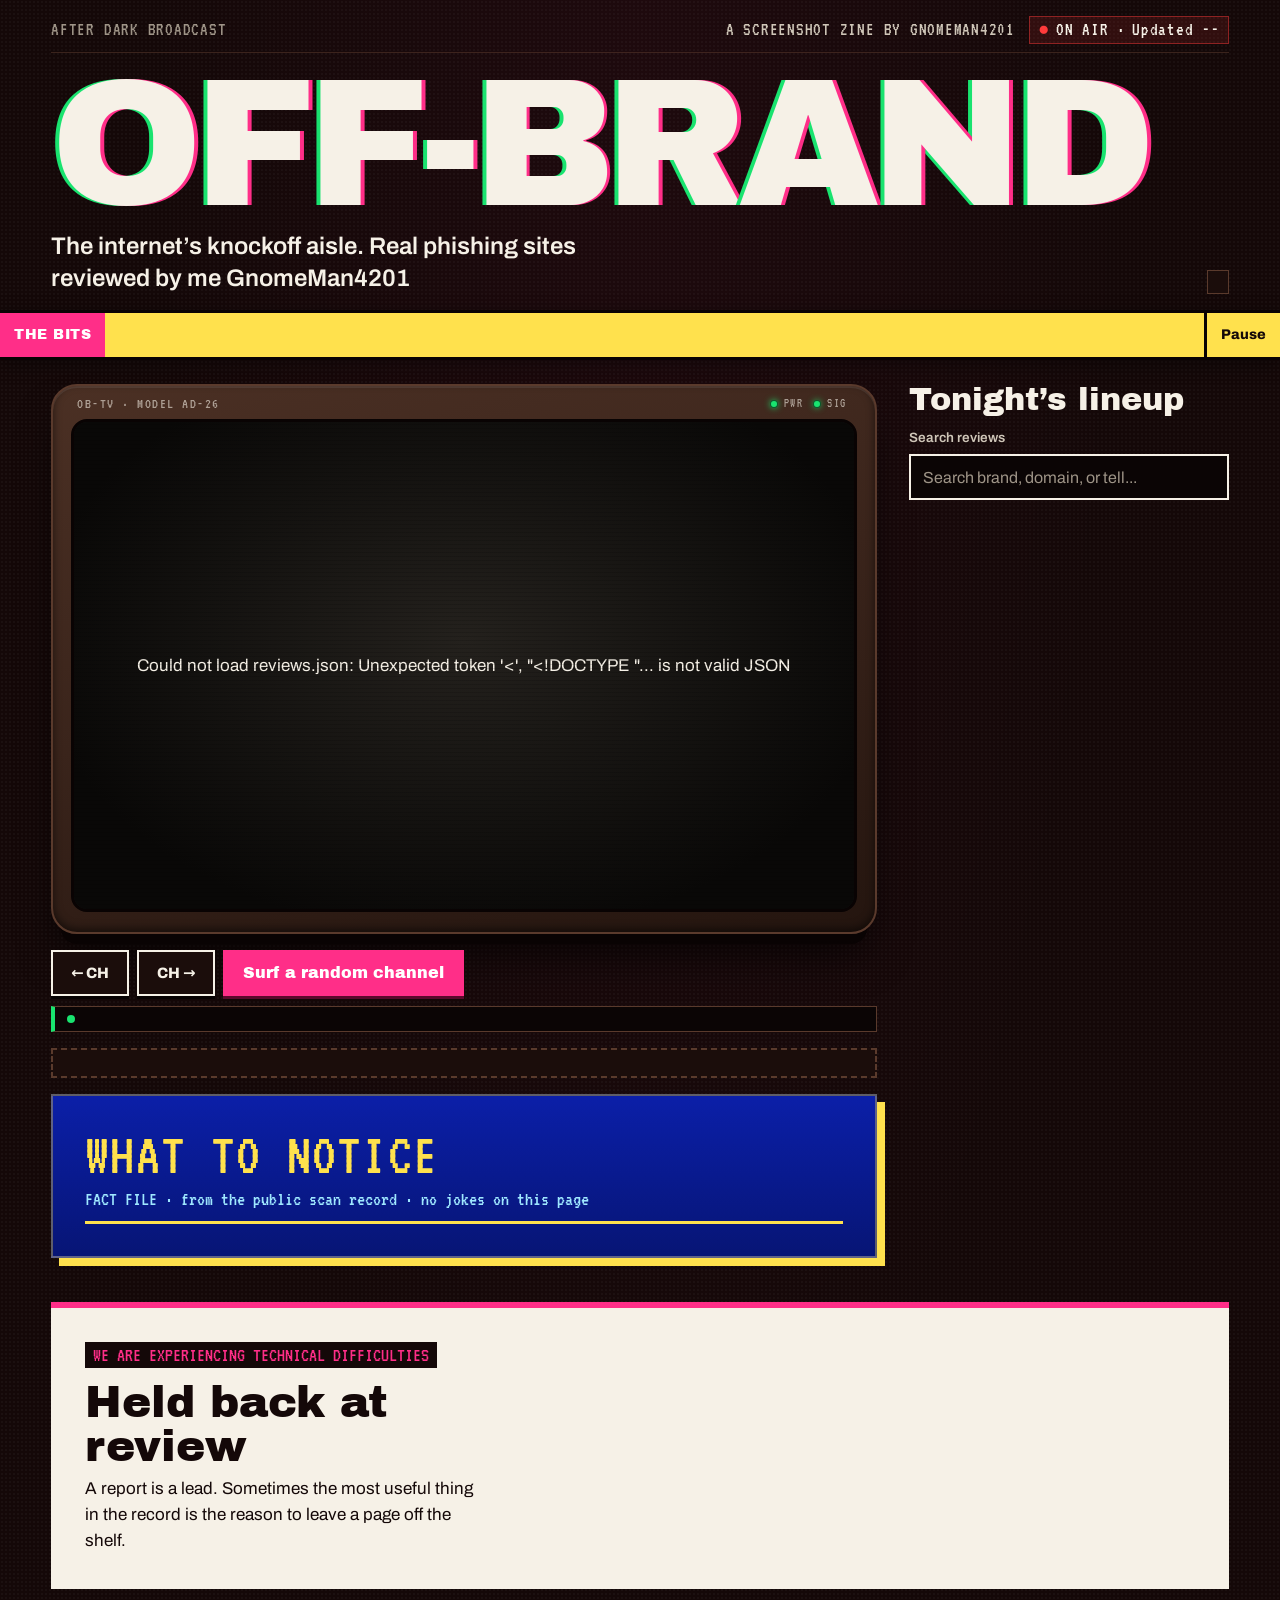
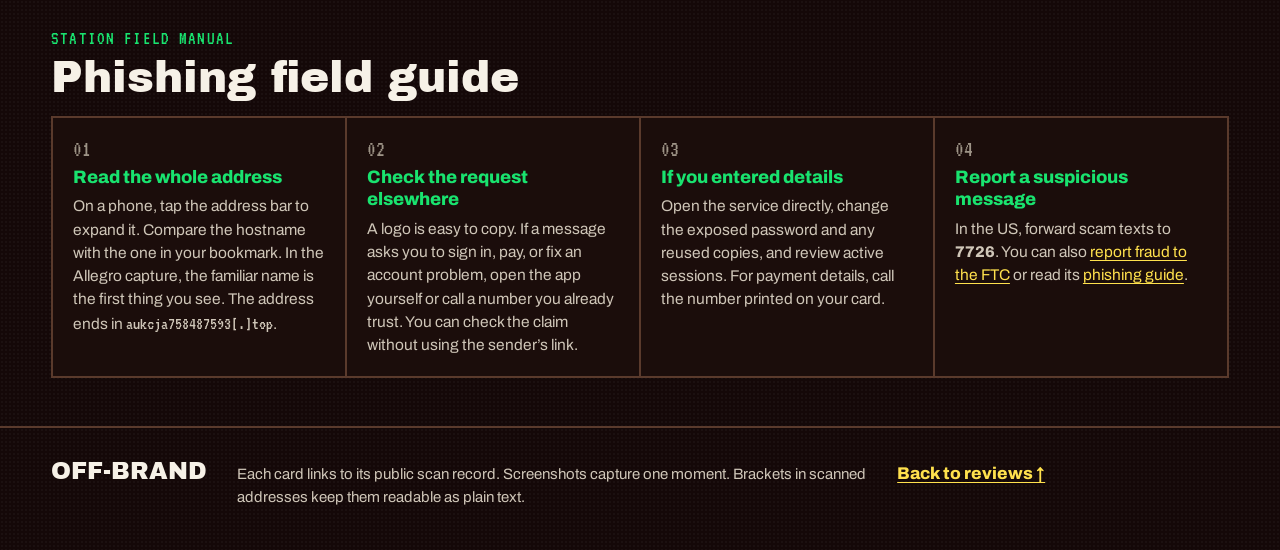
==== commit a102fba8: "Merge pull request #24 from GnomeMan4201/polish/visual-refinement" ====
--- a/site/index.html
+++ b/site/index.html
@@ -22,7 +22,7 @@
 
   <header class="masthead">
     <div class="masthead-top">
-      <span class="station-id">CH 01–30 · AFTER DARK BROADCAST</span>
+      <span class="station-id" id="station-id">AFTER DARK BROADCAST</span>
       <span class="masthead-meta">
         <span>A SCREENSHOT ZINE BY GNOMEMAN4201</span>
         <span class="on-air-pill"><span class="rec" aria-hidden="true">●</span> ON AIR · <span id="last-updated">Updated --</span></span>
@@ -88,13 +88,13 @@
         <button type="button" class="pref-btn" id="breaks-toggle" aria-pressed="true">Commercial breaks: <span>On</span></button>
         <span>Saved on this device. Breaks never play with sound until you ask.</span>
       </div>
-      <label class="search-wrap">
-        <span>Search reviews</span>
-        <span class="search-box">
+      <div class="search-wrap" role="search">
+        <label for="search-input">Search reviews</label>
+        <div class="search-box">
           <input type="search" id="search-input" placeholder="Search brand, domain, or tell..." autocomplete="off" />
-          <button type="button" class="search-clear" id="search-clear" aria-label="Clear search" hidden>×</button>
-        </span>
-      </label>
+          <button type="button" class="search-clear" id="search-clear" aria-label="Clear search" aria-controls="search-input" hidden><span aria-hidden="true">×</span></button>
+        </div>
+      </div>
       <div class="filter-group" id="aisle-filters" role="group" aria-label="Filter by aisle"></div>
       <ol class="channels" id="lineup"></ol>
       <p class="empty" id="lineup-empty" hidden>No reviews match. Try another aisle or search.</p>
--- a/site/styles.css
+++ b/site/styles.css
@@ -241,18 +241,6 @@
   border: 3px solid #090303;
   box-shadow: inset 0 0 0 1px rgba(255, 255, 255, 0.06);
 }
-/* Restrained CRT glass corner sheen */
-.screen::after {
-  content: "";
-  position: absolute;
-  inset: 0;
-  pointer-events: none;
-  z-index: 4;
-  border-radius: 14px;
-  background:
-    radial-gradient(120% 80% at 14% 8%, rgba(255, 255, 255, 0.055), transparent 46%),
-    radial-gradient(ellipse at center, transparent 62%, rgba(0, 0, 0, 0.34) 100%);
-}
 .screen:focus-visible { outline-offset: 6px; }
 .program { position: relative; }
 .shot-area {
@@ -262,7 +250,18 @@
   min-height: 220px;
   background: radial-gradient(ellipse at 50% 45%, #24211d, #090807 78%);
 }
-.shot-area a { display: block; height: 100%; }
+.shot-area a { position: relative; display: block; height: 100%; }
+/* Restrained CRT glass corner sheen. It sits on the screenshot link only, so it
+   never tints the chyron, the stamp, the static card or a commercial. */
+.shot-area > a::after {
+  content: "";
+  position: absolute;
+  inset: 0;
+  pointer-events: none;
+  background:
+    radial-gradient(120% 80% at 14% 8%, rgba(255, 255, 255, 0.055), transparent 46%),
+    radial-gradient(ellipse at center, transparent 62%, rgba(0, 0, 0, 0.34) 100%);
+}
 .shot-area img { display: block; width: 100%; height: 100%; object-fit: cover; object-position: top center; }
 .shot-missing {
   position: absolute;
@@ -311,11 +310,13 @@
   position: absolute;
   right: 4%;
   top: 18%;
-  border: 4px solid var(--rec);
+  max-width: 84%;
+  border: 3px solid var(--rec);
   color: var(--rec);
   background: rgba(8, 4, 4, 0.82);
-  padding: 5px 12px;
-  font: clamp(13px, 1.7vw, 22px)/1.1 var(--display);
+  padding: 4px 10px;
+  font: clamp(12px, 1.5vw, 19px)/1.15 var(--display);
+  overflow-wrap: anywhere;
   text-transform: uppercase;
   transform: rotate(-7deg);
   animation: stamp 0.45s ease-out both;
@@ -325,7 +326,7 @@
 }
 .chyron {
   position: relative;
-  z-index: 2;
+  z-index: 1;
   display: flex;
   align-items: stretch;
   border-top: 2px solid #050505;
@@ -572,11 +573,12 @@
 .fact-links a:hover { background: var(--yellow); color: var(--tele-deep); }
 
 /* ---------- lineup ---------- */
-.lineup-head { display: flex; justify-content: space-between; align-items: baseline; gap: 12px; }
+.lineup-head { display: flex; flex-wrap: wrap; justify-content: space-between; align-items: baseline; gap: 4px 12px; }
 .lineup h2 { font: 400 32px/1 var(--display); }
-.lineup-count { font: 20px/1 var(--tty); color: var(--chroma); white-space: nowrap; }
+.lineup-count { flex: none; font: 20px/1 var(--tty); color: var(--chroma); white-space: nowrap; }
 
 .search-wrap { display: flex; flex-direction: column; gap: 5px; font-size: 13.5px; font-weight: 600; color: var(--dim); }
+.search-wrap label { align-self: flex-start; }
 .search-box { position: relative; display: flex; align-items: center; }
 .search-wrap input {
   width: 100%;
@@ -589,11 +591,13 @@
   border-radius: 0;
 }
 .search-wrap input::placeholder { color: var(--muted); }
+/* One clear control, not two: hide the browser's own search cancel button. */
+.search-wrap input::-webkit-search-cancel-button { -webkit-appearance: none; appearance: none; }
 .search-clear {
   position: absolute;
-  right: 2px;
-  min-width: 40px;
-  min-height: 40px;
+  right: 1px;
+  min-width: 44px;
+  min-height: 44px;
   border: 0;
   background: transparent;
   color: var(--dim);
@@ -731,11 +735,13 @@
 .ad-overlay { position: absolute; inset: 0; display: flex; flex-direction: column; align-items: center; justify-content: center; gap: 10px; padding: 12px; text-align: center; background: rgba(5, 5, 5, 0.78); }
 .ad-overlay strong { font: 400 clamp(20px, 3vw, 34px)/1 var(--display); }
 .ad-overlay .bumper-actions button:first-child { background: var(--chroma); border-color: var(--chroma); color: #050505; }
-.ad-controls { flex: none; display: flex; align-items: center; gap: 4px; padding: 4px 6px; background: #120b09; border-top: 2px solid var(--bezel-edge); }
-.ad-controls button { min-height: 44px; min-width: 44px; display: inline-flex; align-items: center; justify-content: center; gap: 6px; border: 0; background: transparent; color: var(--ink); font-weight: 800; font-size: 14px; }
+/* Keep 44px transport targets; on narrow sets move the return control to
+   a second row rather than squeezing its label or clipping the buttons. */
+.ad-controls { flex: none; display: flex; flex-wrap: wrap; align-items: center; gap: 4px; padding: 4px 6px; background: #120b09; border-top: 2px solid var(--bezel-edge); }
+.ad-controls button { flex: 0 0 auto; min-height: 44px; min-width: 44px; display: inline-flex; align-items: center; justify-content: center; gap: 6px; border: 0; background: transparent; color: var(--ink); font-weight: 800; font-size: 14px; }
 .ad-controls button:hover { background: var(--night-2); }
 .ad-controls svg { width: 22px; height: 22px; fill: none; stroke: currentColor; stroke-width: 2.2; stroke-linecap: round; stroke-linejoin: round; }
-.ad-controls .skip-ad { margin-left: auto; padding: 0 12px; background: var(--yellow); color: #050505; }
+.ad-controls .skip-ad { margin-left: auto; padding: 0 12px; background: var(--yellow); color: #050505; white-space: nowrap; }
 .ad-controls .skip-ad:hover { background: #fff; }
 .ad-progress { flex: none; height: 4px; background: #2b1b14; }
 .ad-progress span { display: block; height: 100%; width: 0; background: var(--hot); transition: width 0.2s linear; }
@@ -765,11 +771,21 @@
 }
 
 @media (max-width: 480px) {
+  /* Retain all station metadata while getting the set on screen sooner. */
+  .masthead { padding-top: 10px; gap: 6px; }
+  .masthead-top { gap: 3px 12px; padding-bottom: 5px; font-size: 17px; line-height: 1.1; }
+  .masthead-meta { gap: 3px 10px; }
+  .on-air-pill { padding: 1px 6px; }
+  .masthead-sub { margin-top: 2px; gap: 6px 16px; }
+  .stats { padding: 3px 8px; font-size: 18px; line-height: 1.15; }
+  .crawl-bar { margin-top: 10px; }
+  .tv-layout { padding-top: 18px; }
+  .ad-controls .skip-ad { flex: 1 0 auto; padding: 0 8px; font-size: 13px; }
   .deck-transport { display: grid; grid-template-columns: 1fr 1fr; }
   .surf-btn, .sound-toggle { grid-column: 1 / -1; }
   .bezel { border-radius: 20px; }
   .screen { border-radius: 12px; }
-  .stamp { top: 14%; right: 3%; border-width: 3px; padding: 4px 8px; }
+  .stamp { top: 14%; right: 4%; border-width: 2px; padding: 3px 7px; }
   .fact-file { box-shadow: 6px 6px 0 var(--yellow); }
 }
 
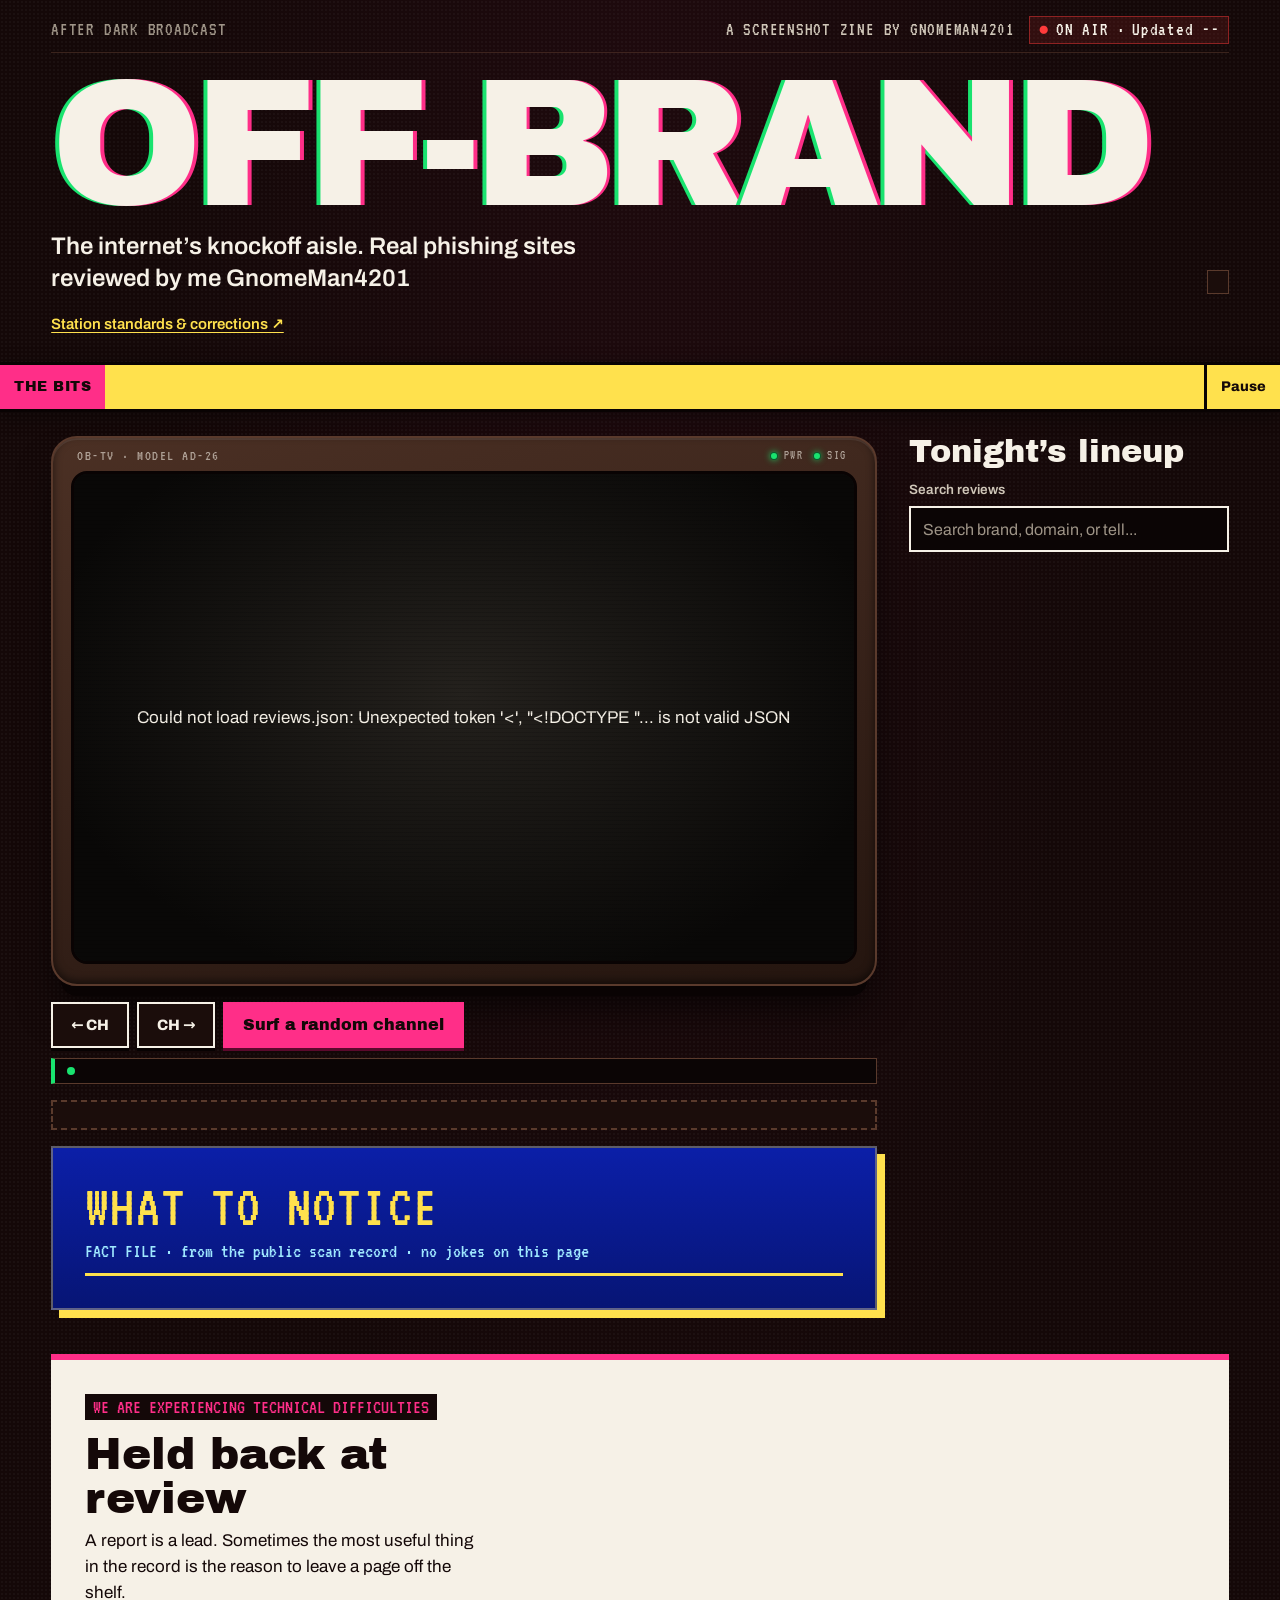
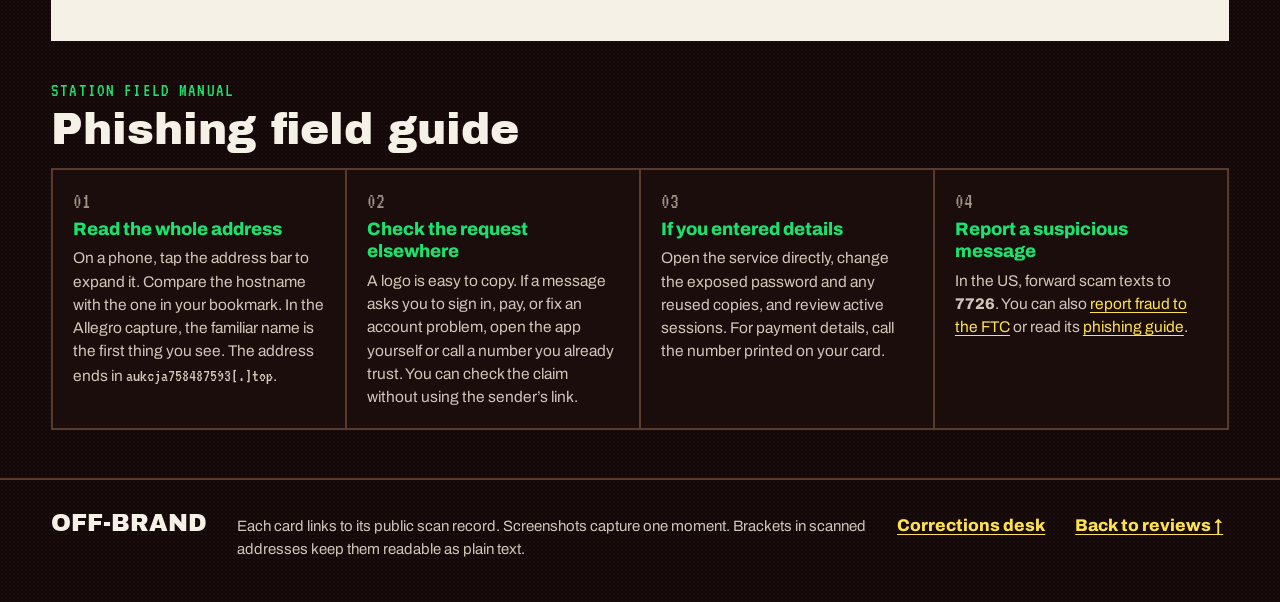
==== commit 91310c63: "Add public station standards and corrections desk with regression checks" ====
--- a/site/index.html
+++ b/site/index.html
@@ -33,6 +33,7 @@
       <p class="tagline">The internet’s knockoff aisle. Real phishing sites reviewed by me GnomeMan4201</p>
       <p class="stats" id="stats-bar" aria-live="polite"></p>
     </div>
+    <nav class="station-nav" aria-label="Station information"><a href="methodology.html">Station standards &amp; corrections ↗</a></nav>
   </header>
 
   <div class="crawl-bar">
@@ -136,7 +137,7 @@
     </div>
   </section>
 
-  <footer class="footer"><strong>OFF-BRAND</strong><p>Each card links to its public scan record. Screenshots capture one moment. Brackets in scanned addresses keep them readable as plain text.</p><a href="#tv">Back to reviews ↑</a></footer>
+  <footer class="footer"><strong>OFF-BRAND</strong><p>Each card links to its public scan record. Screenshots capture one moment. Brackets in scanned addresses keep them readable as plain text.</p><a href="methodology.html#corrections">Corrections desk</a><a href="#tv">Back to reviews ↑</a></footer>
 
   <script src="breaks.js?v=__BUILD__" defer></script>
   <script src="app.js?v=__BUILD__" defer></script>
--- a/site/styles.css
+++ b/site/styles.css
@@ -152,7 +152,7 @@
   display: flex;
   align-items: center;
   background: var(--hot);
-  color: #fff;
+  color: var(--night);
   font: 14px/1 var(--display);
   letter-spacing: 0.04em;
   padding: 0 14px;
@@ -430,7 +430,7 @@
   min-height: 46px;
   border: 2px solid var(--hot);
   background: var(--hot);
-  color: #fff;
+  color: var(--night);
   font: 16px/1 var(--display);
   padding: 0 18px;
   box-shadow: 0 3px 0 #5b092c;
@@ -482,6 +482,7 @@
   border-bottom: 3px solid var(--hot);
 }
 .address-note { margin: 8px 0 0; font-size: 13.5px; color: var(--yellow); font-weight: 600; }
+.address-caution { margin: 8px 0 0; padding: 6px 10px; border: 2px dashed #ffb347; color: #ffd8a8; font-size: 13.5px; font-weight: 700; max-width: 66ch; }
 
 /* ---------- WHAT TO NOTICE: the fact file ---------- */
 .fact-file {
@@ -538,6 +539,47 @@
   font-size: 16px;
   line-height: 1.52;
 }
+
+/* Evidence locker: a stamped case file inside the fact file */
+.locker {
+  margin-top: 18px;
+  padding: 12px 14px 10px;
+  border: 2px dashed rgba(255, 225, 77, 0.55);
+  background: rgba(5, 10, 48, 0.38);
+  --stamp: var(--yellow);
+}
+.locker-suspected { --stamp: #ffb347; }
+.locker-unverified, .locker-legacy { --stamp: #d8e2ff; }
+.locker-disputed { --stamp: #ff7ab8; }
+.locker-head { display: flex; flex-wrap: wrap; align-items: center; justify-content: space-between; gap: 6px 12px; }
+.locker-head h3 { margin: 0; font: 400 24px/1 var(--tty); color: #9fe8ff; letter-spacing: 0.04em; }
+.locker-stamp {
+  font: 400 22px/1 var(--tty);
+  color: var(--stamp);
+  border: 3px double var(--stamp);
+  padding: 3px 10px 1px;
+  transform: rotate(-2deg);
+  letter-spacing: 0.06em;
+  white-space: nowrap;
+}
+.locker-reason { margin: 10px 0 0; font-size: 15.5px; line-height: 1.5; max-width: 66ch; }
+.locker-ack { margin: 8px 0 0; font-size: 14.5px; line-height: 1.45; color: #ffe9a8; max-width: 66ch; }
+.locker .evidence { margin-top: 10px; }
+.locker .evidence summary { font-size: 20px; }
+.locker-tag {
+  font: 700 11px/1 var(--sans);
+  letter-spacing: 0.08em;
+  color: var(--tele-deep);
+  background: var(--stamp);
+  padding: 2px 5px;
+  vertical-align: 1px;
+}
+.locker-against { border-left-color: #ff7ab8 !important; }
+.locker-link { color: var(--yellow); font-weight: 800; white-space: nowrap; }
+.locker-source, .locker-limit { font-size: 14px !important; color: var(--tele-ink); }
+.locker-record, .locker-source, .locker-limit { overflow-wrap: anywhere; }
+.locker-dates { margin: 10px 0 0; font: 18px/1.1 var(--tty); color: #9fe8ff; }
+.locker-dates span { white-space: nowrap; }
 
 .fact-meta {
   margin-top: 18px;
@@ -805,3 +847,6 @@
 @media (prefers-reduced-motion: reduce) {
   *, *::before, *::after { animation: none !important; transition: none !important; }
 }
+
+/* Public station standards link; keep the broadcast controls unchanged. */
+.station-nav a { display: inline-flex; align-items: center; min-height: 44px; font-size: 15px; font-weight: 600; }
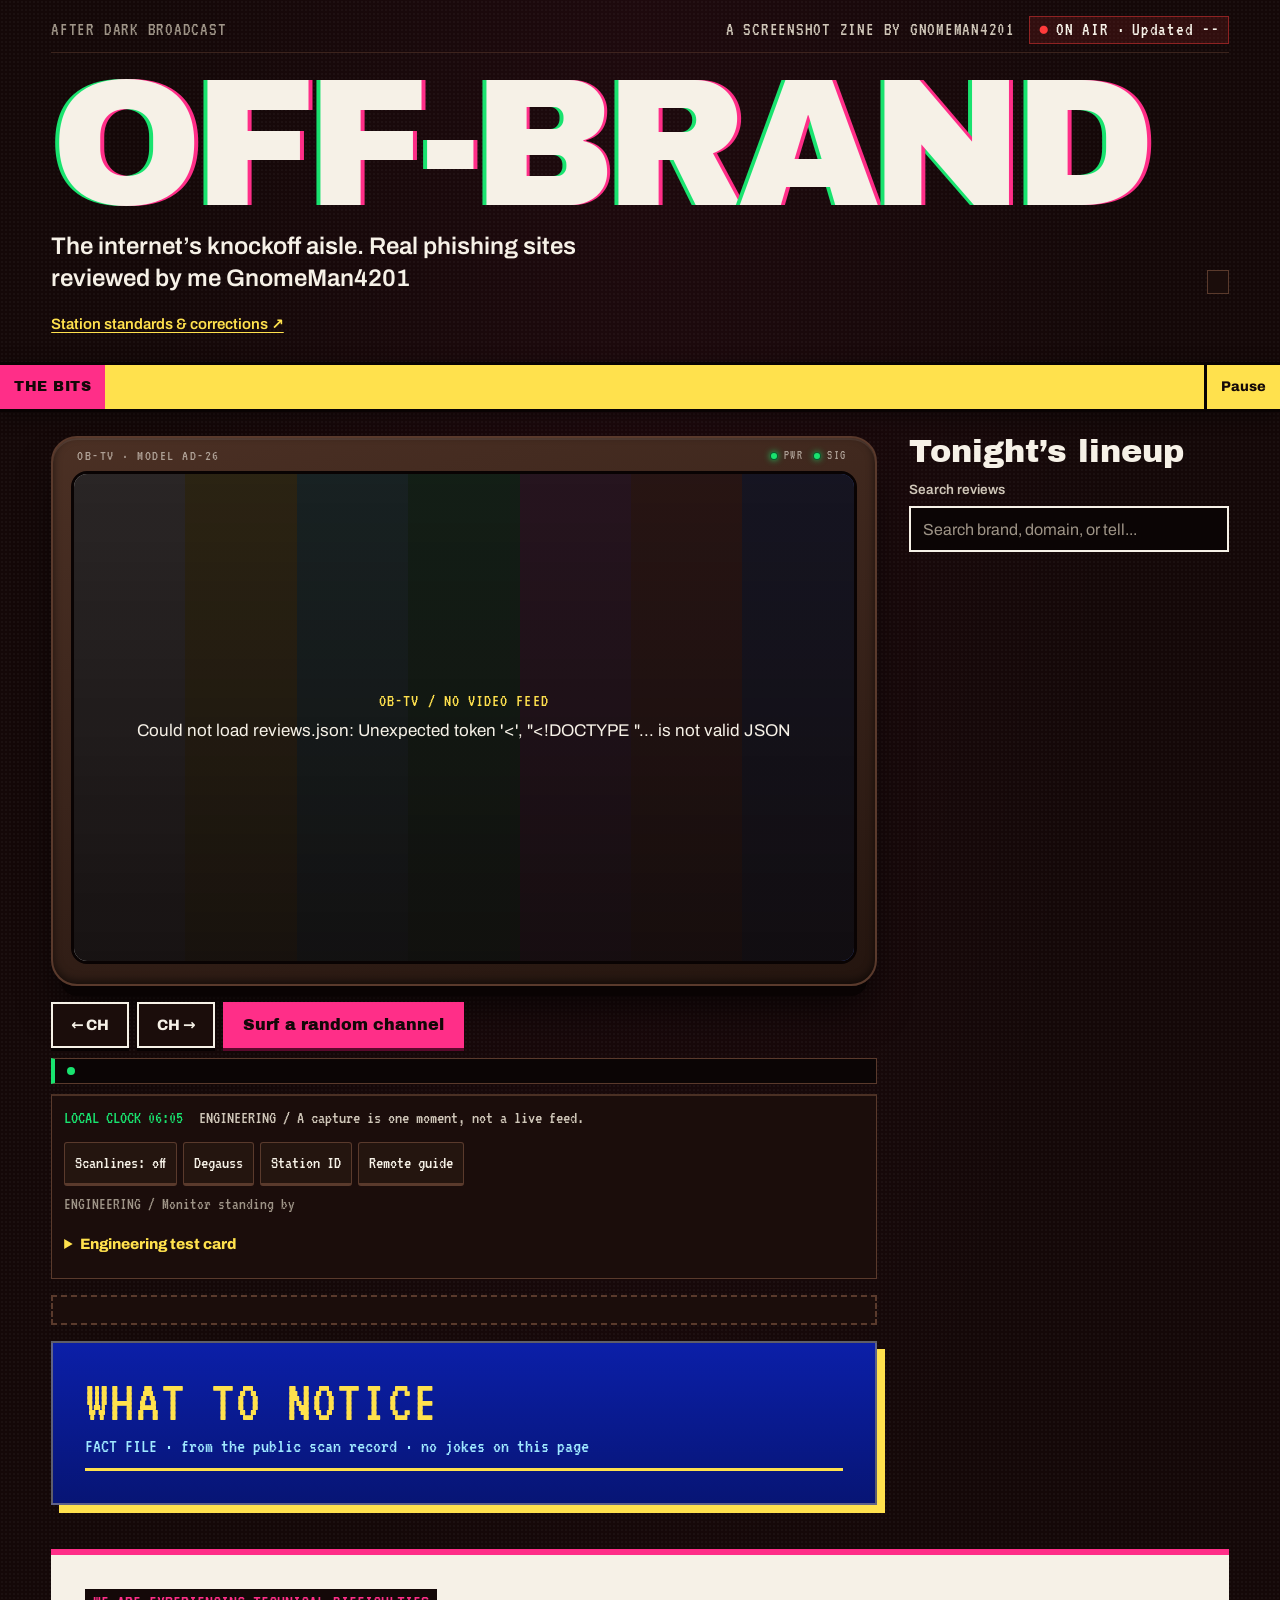
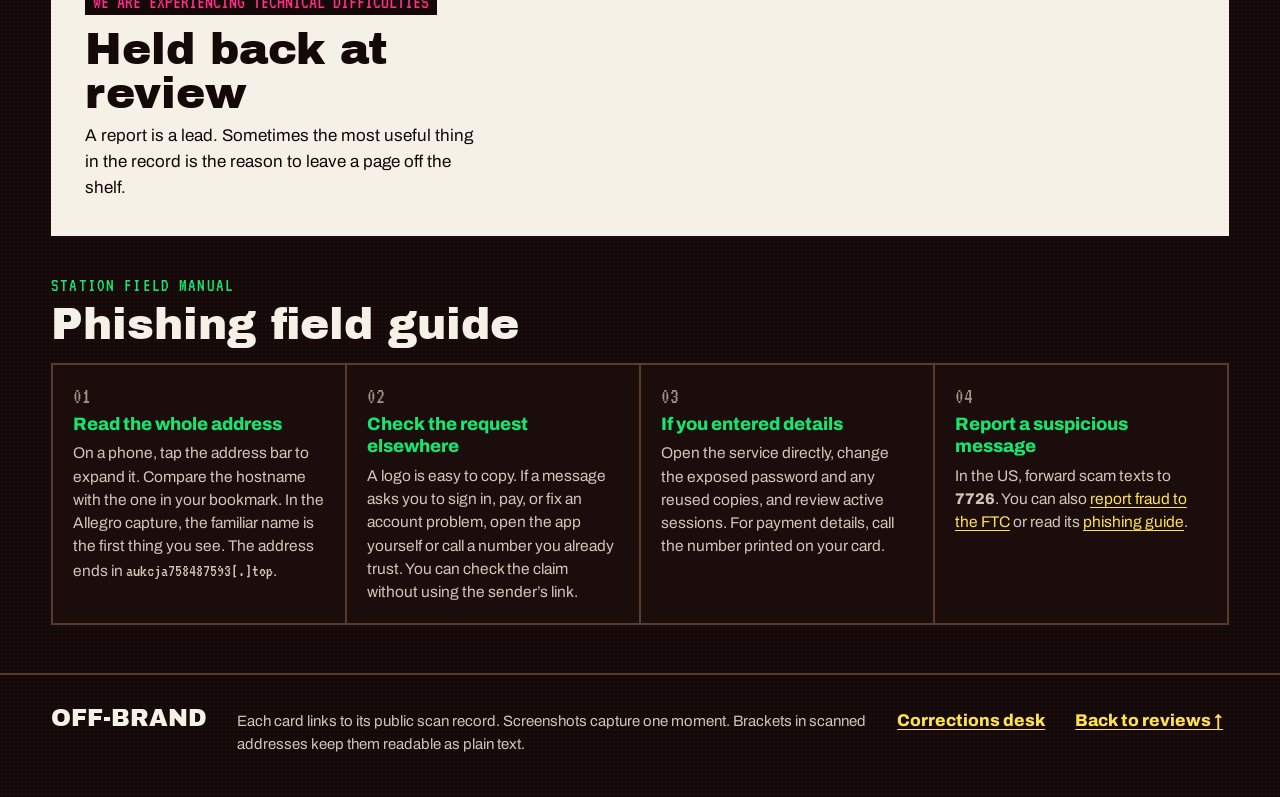
==== commit 6b9fb241: "Refine broadcast craftsmanship with safe URL anatomy and station controls" ====
--- a/site/index.html
+++ b/site/index.html
@@ -16,6 +16,7 @@
   <link rel="apple-touch-icon" href="apple-touch-icon.png" />
   <link rel="preload" href="fonts/archivo-black-latin-400-normal.woff2" as="font" type="font/woff2" crossorigin />
   <link rel="stylesheet" href="styles.css?v=__BUILD__" />
+  <link rel="stylesheet" href="enhancements.css?v=__BUILD__" />
 </head>
 <body>
   <a class="skip" href="#tv">Skip to the broadcast</a>
@@ -141,5 +142,6 @@
 
   <script src="breaks.js?v=__BUILD__" defer></script>
   <script src="app.js?v=__BUILD__" defer></script>
+  <script src="enhancements.js?v=__BUILD__" defer></script>
 </body>
 </html>
--- a/site/enhancements.css
+++ b/site/enhancements.css
@@ -0,0 +1,67 @@
+/* OFF-BRAND / station craftsmanship, intentionally separate from research data. */
+.crawl-window {
+  mask-image: linear-gradient(90deg, transparent, #000 12px, #000 calc(100% - 12px), transparent);
+}
+.stamp { right: 7%; max-width: 78%; transform: rotate(-4deg); animation: ob-stamp-in .28s ease-out both; }
+@keyframes ob-stamp-in { from { opacity: 0; transform: rotate(-4deg) scale(.97); } to { opacity: 1; transform: rotate(-4deg); } }
+.chyron { animation: ob-chyron-in .2s ease-out both; }
+@keyframes ob-chyron-in { from { opacity: .65; } to { opacity: 1; } }
+@media (max-width: 480px) {
+  .chyron-tag { padding: 8px; font-size: 11px; }
+  .chyron p { padding: 8px 10px; }
+}
+.shot-missing {
+  background: linear-gradient(#100b0bdc,#100b0bf5), linear-gradient(90deg,#ccc 0 14.28%,#d5bc43 14.28% 28.56%,#49adb3 28.56% 42.84%,#24975a 42.84% 57.12%,#ae4d99 57.12% 71.40%,#b94f47 71.40% 85.68%,#3951ac 85.68%);
+}
+.shot-missing::before {
+  content: "OB-TV / NO VIDEO FEED"; color: var(--yellow); font: 18px/1 var(--tty); letter-spacing: .06em;
+}
+/* Existing overlay is now optional; the original capture link stays unchanged. */
+.shot-area::after { display: none; }
+.ob-scanlines .shot-area::after { display: block; }
+.ob-control-strip { background: var(--night-3); border: 1px solid var(--bezel-edge); border-top: 2px solid var(--bezel-hi); padding: 12px; }
+.ob-control-top { display: flex; gap: 8px 16px; flex-wrap: wrap; align-items: baseline; font: 18px/1.2 var(--tty); }
+.ob-clock { color: var(--chroma); font-variant-numeric: tabular-nums; }
+.ob-control-note { color: var(--dim); overflow-wrap: anywhere; }
+.ob-controls { display: flex; flex-wrap: wrap; gap: 6px; margin-top: 12px; }
+.ob-switch {
+  background: var(--bezel-lo); color: var(--ink); border: 1px solid var(--bezel-edge); border-bottom-width: 3px;
+  border-radius: 3px; min-height: 44px; padding: 7px 10px; font: 18px/1.15 var(--tty);
+}
+.ob-switch:hover { border-color: var(--yellow); }
+.ob-switch:active { transform: translateY(1px); }
+.ob-switch[aria-pressed="true"], .ob-switch[aria-expanded="true"] { color: var(--chroma); border-color: var(--chroma); }
+.ob-signal { color: var(--muted); font: 17px/1.2 var(--tty); margin: 8px 0 0; }
+.ob-servicing .ob-clock { animation: ob-service .4s ease-out; }
+@keyframes ob-service { 0% { opacity: .6; } 100% { opacity: 1; } }
+.ob-calibration { margin-top: 8px; font-size: 15px; }
+.ob-calibration summary, .ob-loupe summary { min-height: 44px; display: list-item; align-content: center; cursor: pointer; color: var(--yellow); font-weight: 700; }
+.ob-test-card {
+  aspect-ratio: 16 / 8; display: flex; flex-direction: column; justify-content: center; align-items: center; gap: 8px;
+  background: linear-gradient(90deg,#bbb 0 14.28%,#bca72f 14.28% 28.56%,#329ba1 28.56% 42.84%,#328b4b 42.84% 57.12%,#a1478c 57.12% 71.40%,#b7443e 71.40% 85.68%,#414eab 85.68%);
+  border: 5px solid #090303; padding: 12px; text-align: center;
+}
+.ob-test-card strong, .ob-test-card span { background: #140808; padding: 6px 10px; color: var(--ink); font-family: var(--tty); }
+.ob-test-card strong { font-size: clamp(24px,4vw,42px); }
+.ob-test-card span { font-size: 18px; }
+.ob-loupe { border-top: 1px dashed var(--bezel-edge); margin-top: 10px; padding-top: 4px; }
+.ob-loupe-fields { display: grid; grid-template-columns: repeat(auto-fit,minmax(min(160px,100%),1fr)); gap: 8px; margin: 0; }
+.ob-loupe-fields div { background: var(--night-3); border: 1px solid var(--bezel-edge); padding: 8px; overflow-wrap: anywhere; }
+.ob-loupe-fields dt { color: var(--dim); font: 17px/1.15 var(--tty); }
+.ob-loupe-fields dd { margin: 4px 0 0; color: var(--yellow); font: 20px/1.2 var(--tty); }
+.ob-loupe-note { color: var(--dim); font-size: 14px; margin: 8px 0 0; }
+.ob-remote { background: var(--night-2); color: var(--ink); border: 2px solid var(--bezel-edge); width: min(480px,calc(100% - 32px)); max-height: calc(100% - 32px); padding: 22px; overflow: auto; }
+.ob-remote::backdrop { background: #080303c9; }
+.ob-remote dt { color: var(--yellow); font-weight: 700; }
+.ob-remote dd { margin: 0 0 12px; color: var(--dim); }
+@media (prefers-reduced-motion: reduce) {
+  .ob-switch:active { transform: none; }
+  .ob-servicing .ob-clock, .stamp, .chyron { animation: none; }
+}
+
+/* Keep the no-feed label legible without squeezing the existing specimen title. */
+@media (max-width: 480px) {
+  .shot-missing { padding: 42px 12px 12px; gap: 6px; }
+  .shot-missing::before { font-size: 16px; }
+}
+.ob-calibration summary:focus-visible, .ob-loupe summary:focus-visible { outline-offset: 2px; }
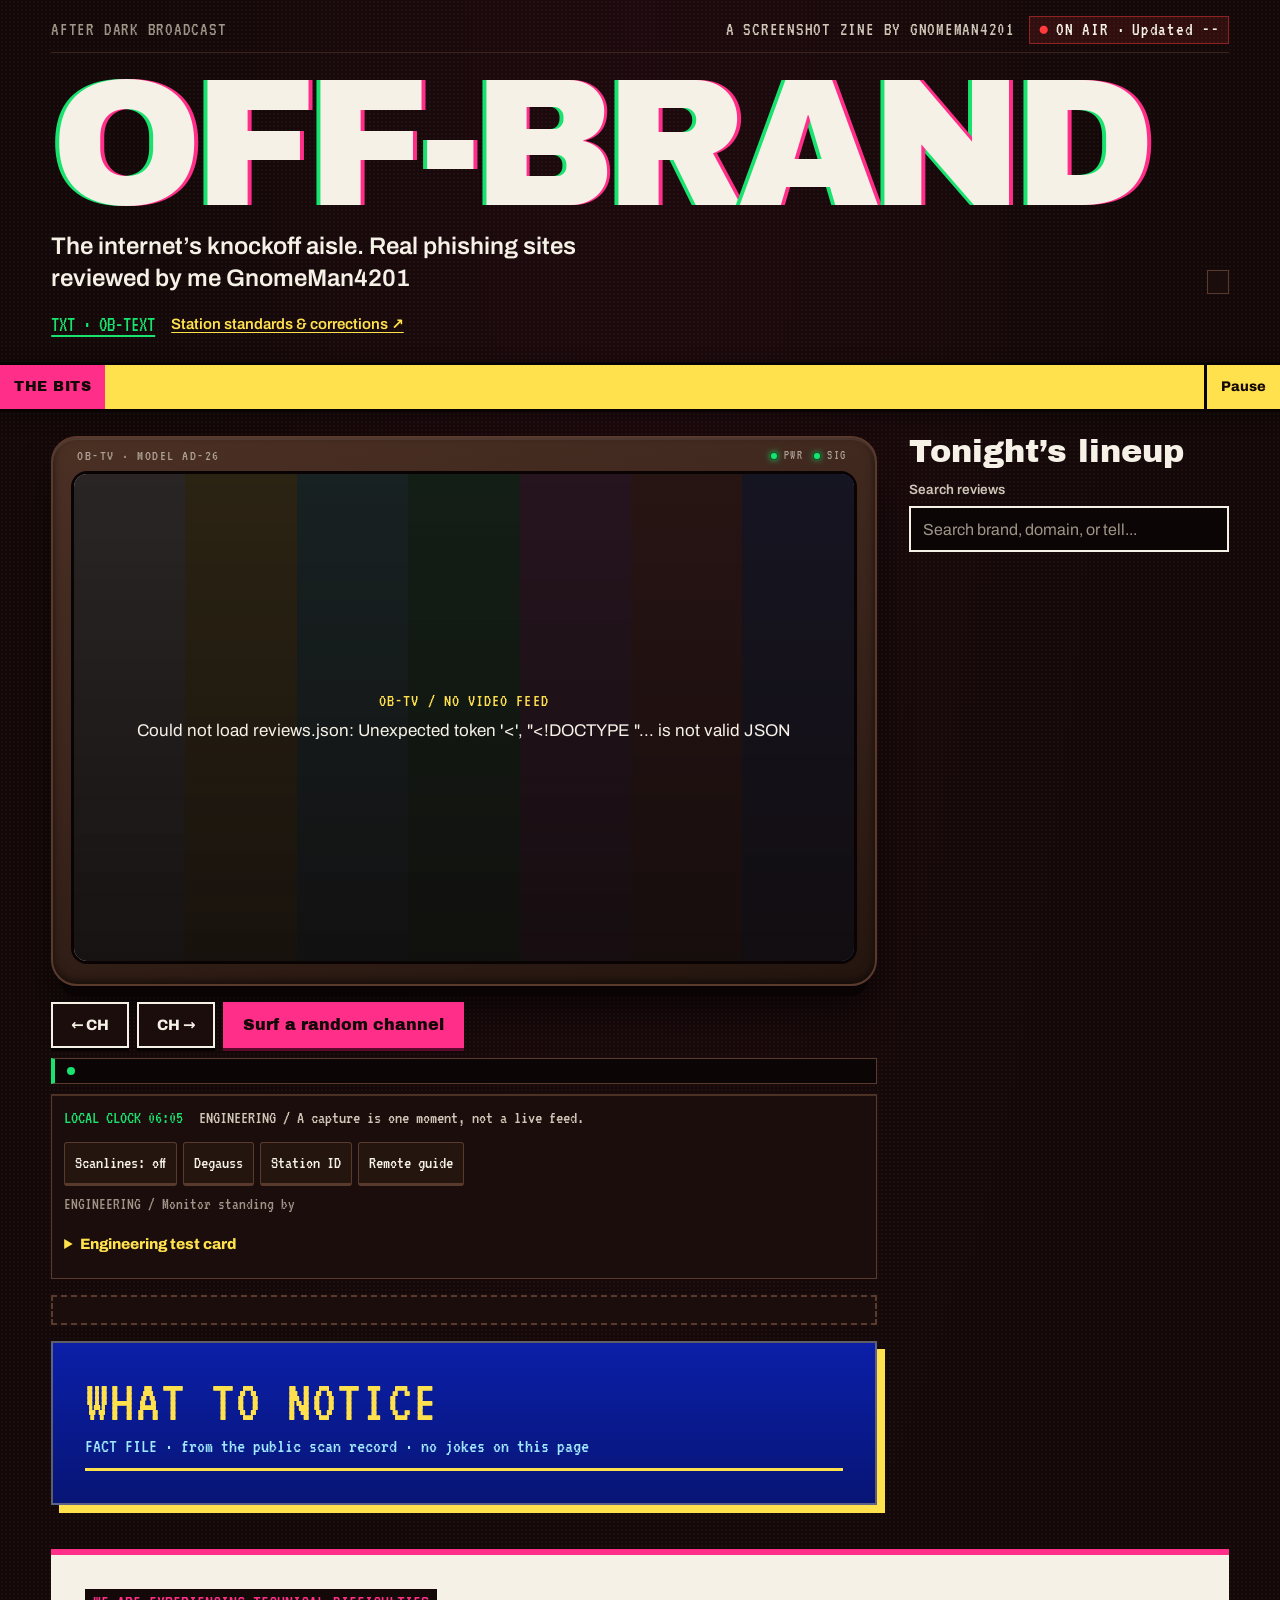
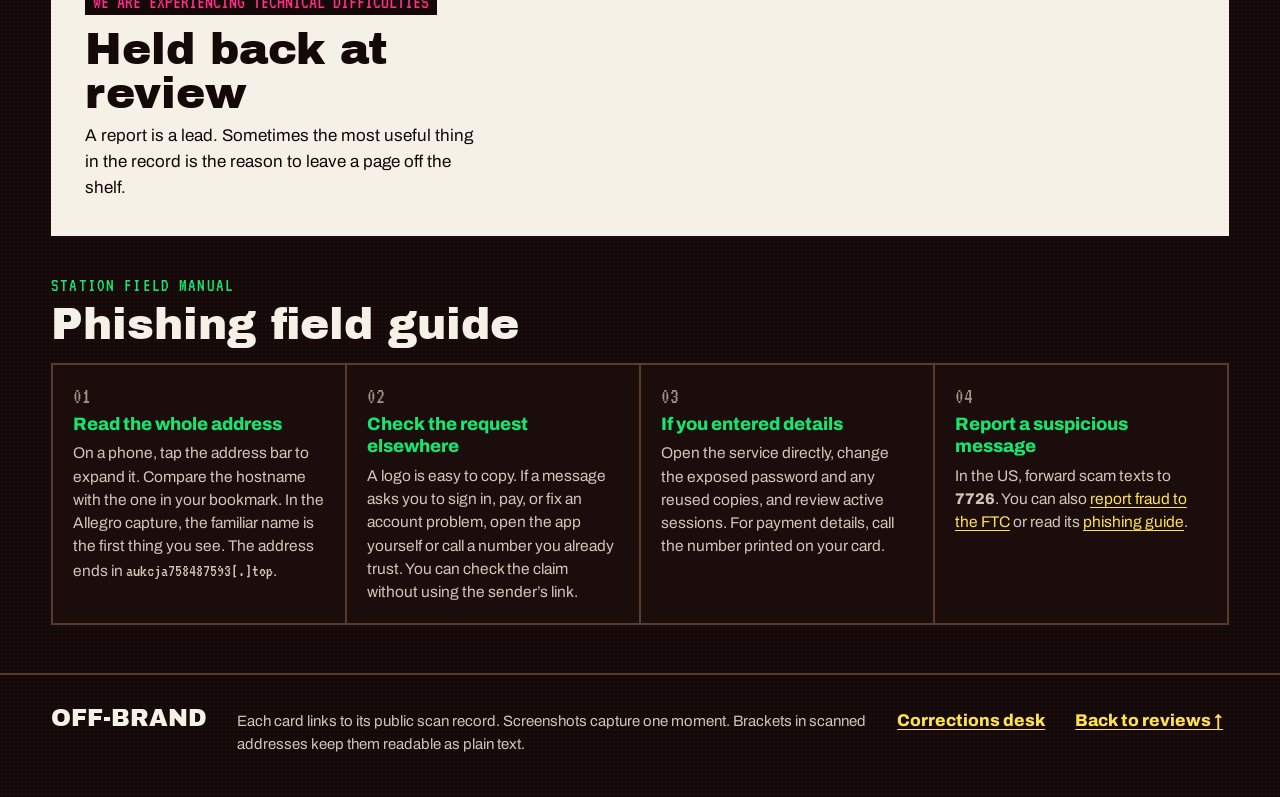
==== commit 64465122: "Introduce OB-TEXT station information service and broadcast archives" ====
--- a/site/index.html
+++ b/site/index.html
@@ -34,7 +34,7 @@
       <p class="tagline">The internet’s knockoff aisle. Real phishing sites reviewed by me GnomeMan4201</p>
       <p class="stats" id="stats-bar" aria-live="polite"></p>
     </div>
-    <nav class="station-nav" aria-label="Station information"><a href="methodology.html">Station standards &amp; corrections ↗</a></nav>
+    <nav class="station-nav" aria-label="Station information"><a id="teletext-link" class="txt-entry" href="teletext.html#100">TXT · OB-TEXT</a><a href="methodology.html">Station standards &amp; corrections ↗</a></nav>
   </header>
 
   <div class="crawl-bar">
--- a/site/enhancements.css
+++ b/site/enhancements.css
@@ -65,3 +65,6 @@
   .shot-missing::before { font-size: 16px; }
 }
 .ob-calibration summary:focus-visible, .ob-loupe summary:focus-visible { outline-offset: 2px; }
+
+.station-nav { display: flex; flex-wrap: wrap; align-items: center; gap: 2px 16px; }
+.station-nav .txt-entry { font: 21px/1 var(--tty); color: var(--chroma); }
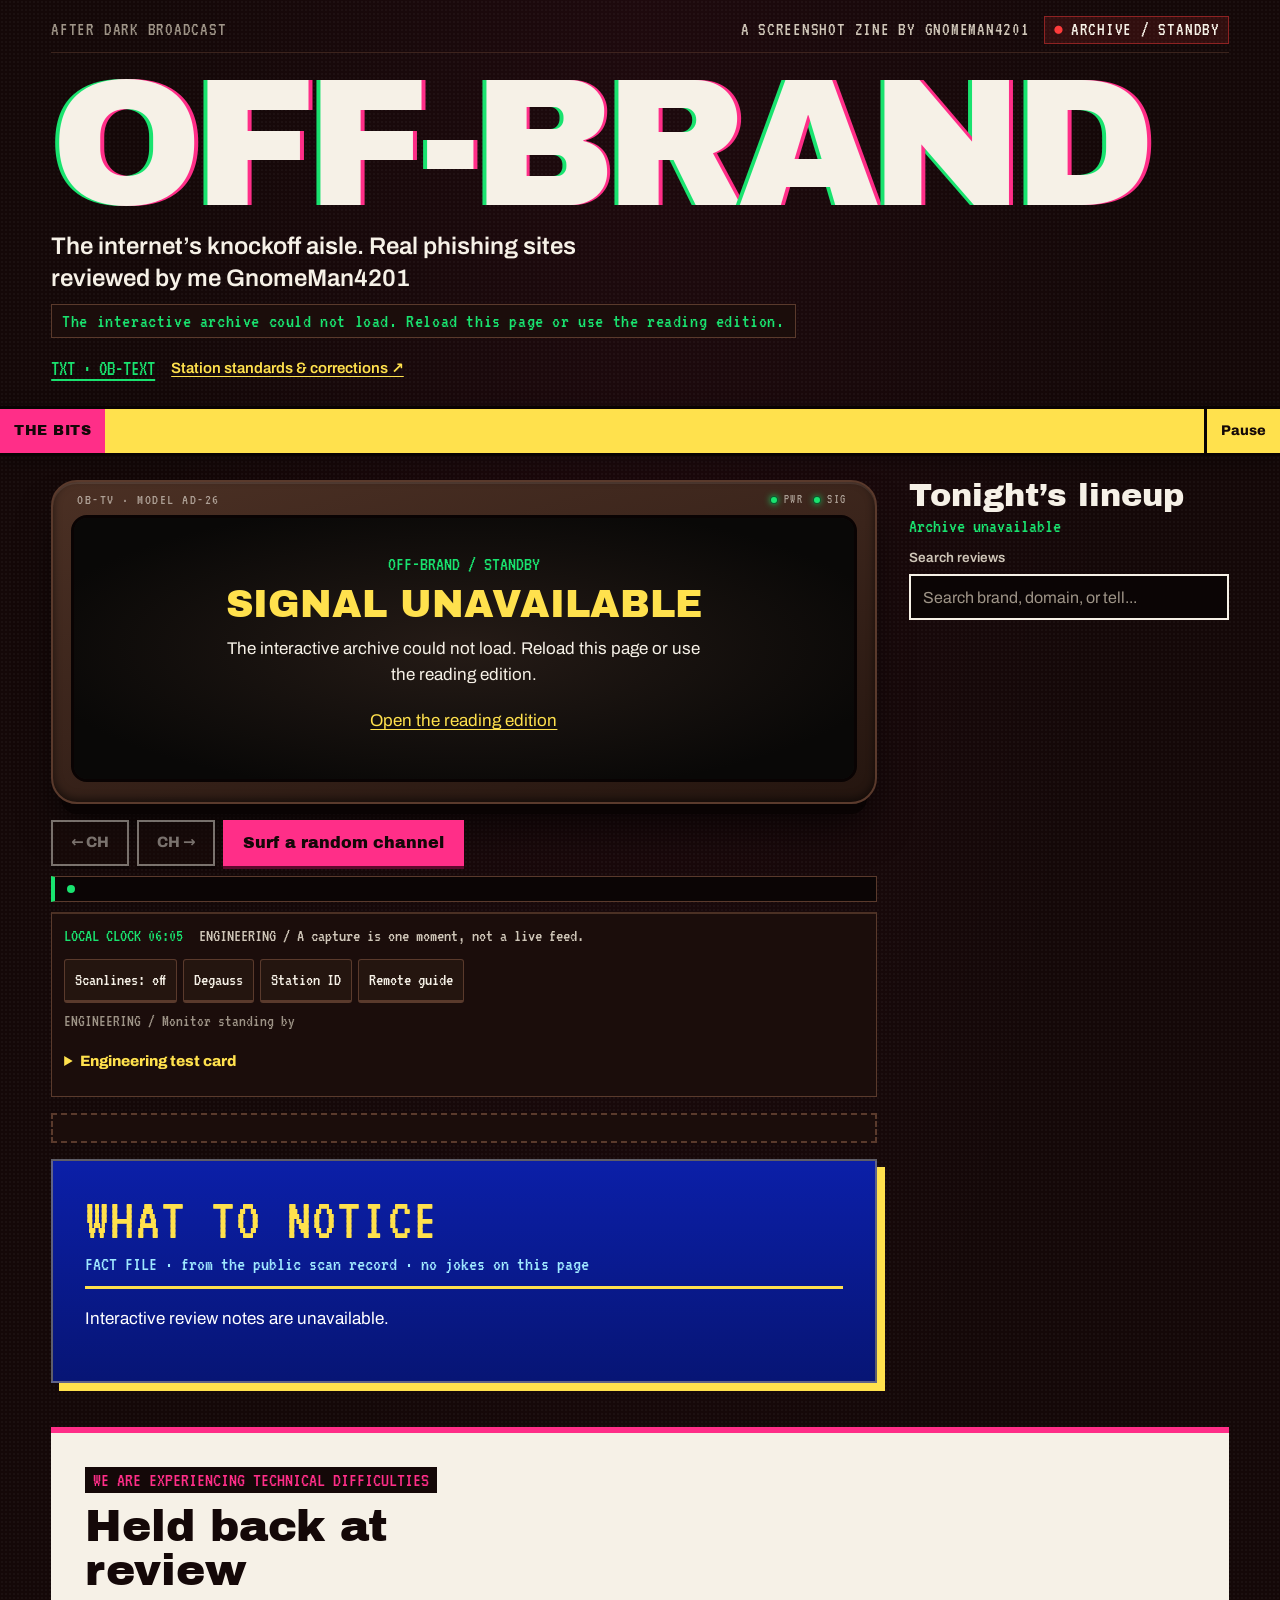
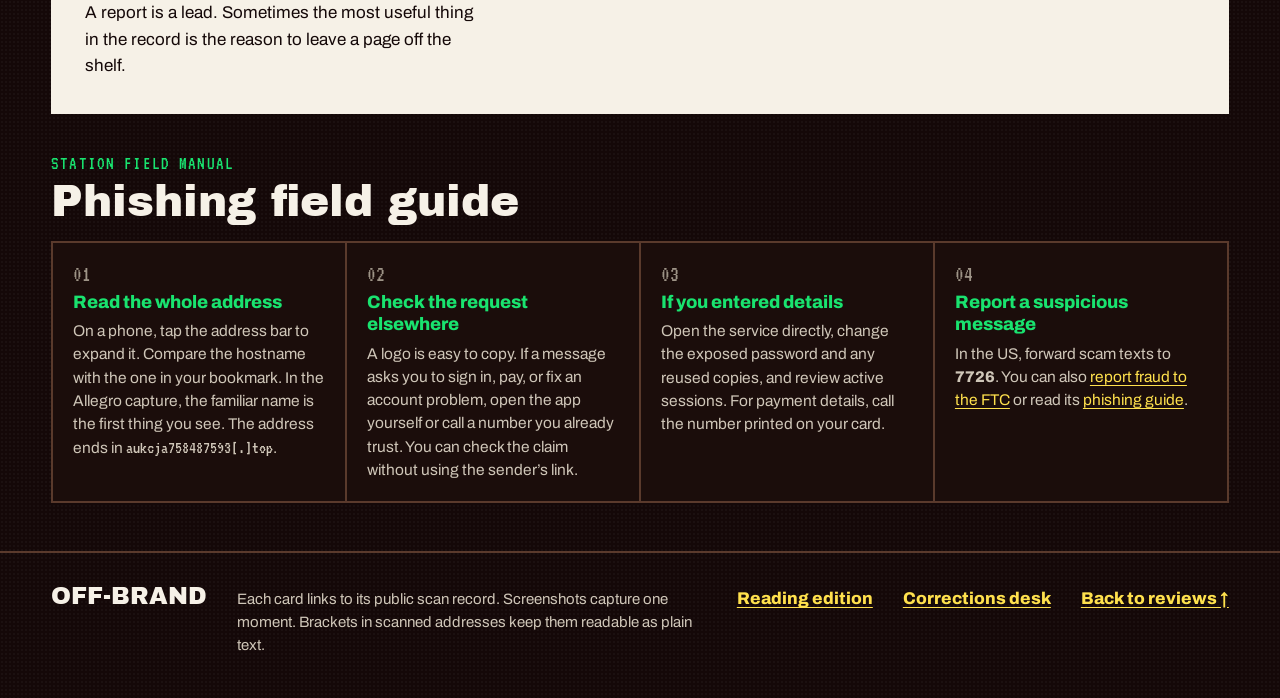
==== commit 5c6c47ec: "Make broadcast startup resilient with a script-free reading edition" ====
--- a/site/index.html
+++ b/site/index.html
@@ -26,13 +26,13 @@
       <span class="station-id" id="station-id">AFTER DARK BROADCAST</span>
       <span class="masthead-meta">
         <span>A SCREENSHOT ZINE BY GNOMEMAN4201</span>
-        <span class="on-air-pill"><span class="rec" aria-hidden="true">●</span> ON AIR · <span id="last-updated">Updated --</span></span>
+        <span class="on-air-pill"><span class="rec" aria-hidden="true">●</span> <span id="last-updated">ARCHIVE / STANDBY</span></span>
       </span>
     </div>
     <h1 class="logo" aria-label="Off-Brand"><span aria-hidden="true">O</span><span aria-hidden="true">F</span><span aria-hidden="true">F</span><span aria-hidden="true">-</span><span aria-hidden="true">B</span><span aria-hidden="true">R</span><span aria-hidden="true">A</span><span aria-hidden="true">N</span><span aria-hidden="true">D</span></h1>
     <div class="masthead-sub">
       <p class="tagline">The internet’s knockoff aisle. Real phishing sites reviewed by me GnomeMan4201</p>
-      <p class="stats" id="stats-bar" aria-live="polite"></p>
+      <p class="stats" id="stats-bar" aria-live="polite">Interactive broadcast loading</p>
     </div>
     <nav class="station-nav" aria-label="Station information"><a id="teletext-link" class="txt-entry" href="teletext.html#100">TXT · OB-TEXT</a><a href="methodology.html">Station standards &amp; corrections ↗</a></nav>
   </header>
@@ -40,7 +40,7 @@
   <div class="crawl-bar">
     <span class="crawl-label">THE BITS</span>
     <div class="crawl-window" aria-hidden="true"><div class="crawl" id="crawl"></div></div>
-    <button type="button" class="crawl-toggle" id="crawl-toggle" aria-label="Pause the crawl of satirical captions">Pause</button>
+    <button type="button" class="crawl-toggle" id="crawl-toggle" disabled aria-label="Pause the crawl of satirical captions">Pause</button>
   </div>
 
   <main class="tv-layout" id="tv">
@@ -51,16 +51,16 @@
           <span class="bezel-leds"><span class="led led-pwr" title="Power"></span><span class="led-label">PWR</span><span class="led led-sig" id="signal-led" title="Signal"></span><span class="led-label">SIG</span></span>
         </div>
         <div class="screen" id="screen" tabindex="0" aria-label="Broadcast screen. Use the left and right arrow keys to change channel.">
-          <div class="program" id="program"></div>
+          <div class="program" id="program"><div class="standby-card"><p class="standby-kicker">OFF-BRAND / STANDBY</p><strong>PLEASE STAND BY</strong><p>Connecting to the published review archive. If JavaScript is unavailable, use the reading edition.</p><a href="reading.html">Read the archive without JavaScript</a></div></div>
           <div class="interstitial" id="interstitial" hidden></div>
         </div>
       </div>
 
       <div class="deck">
         <div class="deck-transport" role="group" aria-label="Channel controls">
-          <button type="button" class="deck-btn" id="prev" aria-label="Previous channel">← CH</button>
-          <button type="button" class="deck-btn" id="next" aria-label="Next channel">CH →</button>
-          <button type="button" class="surf-btn" id="surf">Surf a random channel</button>
+          <button type="button" class="deck-btn" id="prev" disabled aria-label="Previous channel">← CH</button>
+          <button type="button" class="deck-btn" id="next" disabled aria-label="Next channel">CH →</button>
+          <button type="button" class="surf-btn" id="surf" disabled>Surf a random channel</button>
           <button type="button" class="sound-toggle" id="channel-sound" aria-pressed="true" hidden>Channel sound: <span>On</span></button>
         </div>
         <div class="now-bar">
@@ -77,14 +77,14 @@
           <h2 id="wtn-title">WHAT TO NOTICE</h2>
           <span>FACT FILE · from the public scan record · no jokes on this page</span>
         </div>
-        <div id="fact-body"></div>
+        <div id="fact-body"><p>Review notes will appear when the archive is ready. <a href="reading.html">Open the reading edition.</a></p></div>
       </section>
     </section>
 
     <aside class="lineup" aria-label="Channel guide">
       <div class="lineup-head">
         <h2>Tonight’s lineup</h2>
-        <span class="lineup-count" id="lineup-count" aria-live="polite"></span>
+        <span class="lineup-count" id="lineup-count" aria-live="polite">Loading archive</span>
       </div>
       <div class="station-pref" id="station-pref" hidden>
         <button type="button" class="pref-btn" id="breaks-toggle" aria-pressed="true">Commercial breaks: <span>On</span></button>
@@ -93,7 +93,7 @@
       <div class="search-wrap" role="search">
         <label for="search-input">Search reviews</label>
         <div class="search-box">
-          <input type="search" id="search-input" placeholder="Search brand, domain, or tell..." autocomplete="off" />
+          <input type="search" id="search-input" disabled placeholder="Search brand, domain, or tell..." autocomplete="off" />
           <button type="button" class="search-clear" id="search-clear" aria-label="Clear search" aria-controls="search-input" hidden><span aria-hidden="true">×</span></button>
         </div>
       </div>
@@ -138,7 +138,7 @@
     </div>
   </section>
 
-  <footer class="footer"><strong>OFF-BRAND</strong><p>Each card links to its public scan record. Screenshots capture one moment. Brackets in scanned addresses keep them readable as plain text.</p><a href="methodology.html#corrections">Corrections desk</a><a href="#tv">Back to reviews ↑</a></footer>
+  <footer class="footer"><strong>OFF-BRAND</strong><p>Each card links to its public scan record. Screenshots capture one moment. Brackets in scanned addresses keep them readable as plain text.</p><a href="reading.html">Reading edition</a><a href="methodology.html#corrections">Corrections desk</a><a href="#tv">Back to reviews ↑</a></footer>
 
   <script src="breaks.js?v=__BUILD__" defer></script>
   <script src="app.js?v=__BUILD__" defer></script>
--- a/site/styles.css
+++ b/site/styles.css
@@ -850,3 +850,10 @@
 
 /* Public station standards link; keep the broadcast controls unchanged. */
 .station-nav a { display: inline-flex; align-items: center; min-height: 44px; font-size: 15px; font-weight: 600; }
+
+/* Static standby slate, also used for unavailable and empty archives. */
+.standby-card { min-height: 220px; display: flex; flex-direction: column; align-items: center; justify-content: center; gap: 10px; padding: clamp(18px, 4vw, 36px); text-align: center; background: radial-gradient(ellipse at center, #251b16, #090807 80%); color: var(--ink); overflow-wrap: anywhere; }
+.standby-card p { margin: 0; max-width: 48ch; }
+.standby-card .standby-kicker { font: 20px var(--tty); color: var(--chroma); }
+.standby-card strong { font: clamp(23px, 4vw, 38px)/1.1 var(--display); color: var(--yellow); }
+.standby-card a { display: inline-flex; align-items: center; min-height: 44px; color: var(--yellow); text-decoration: underline; }
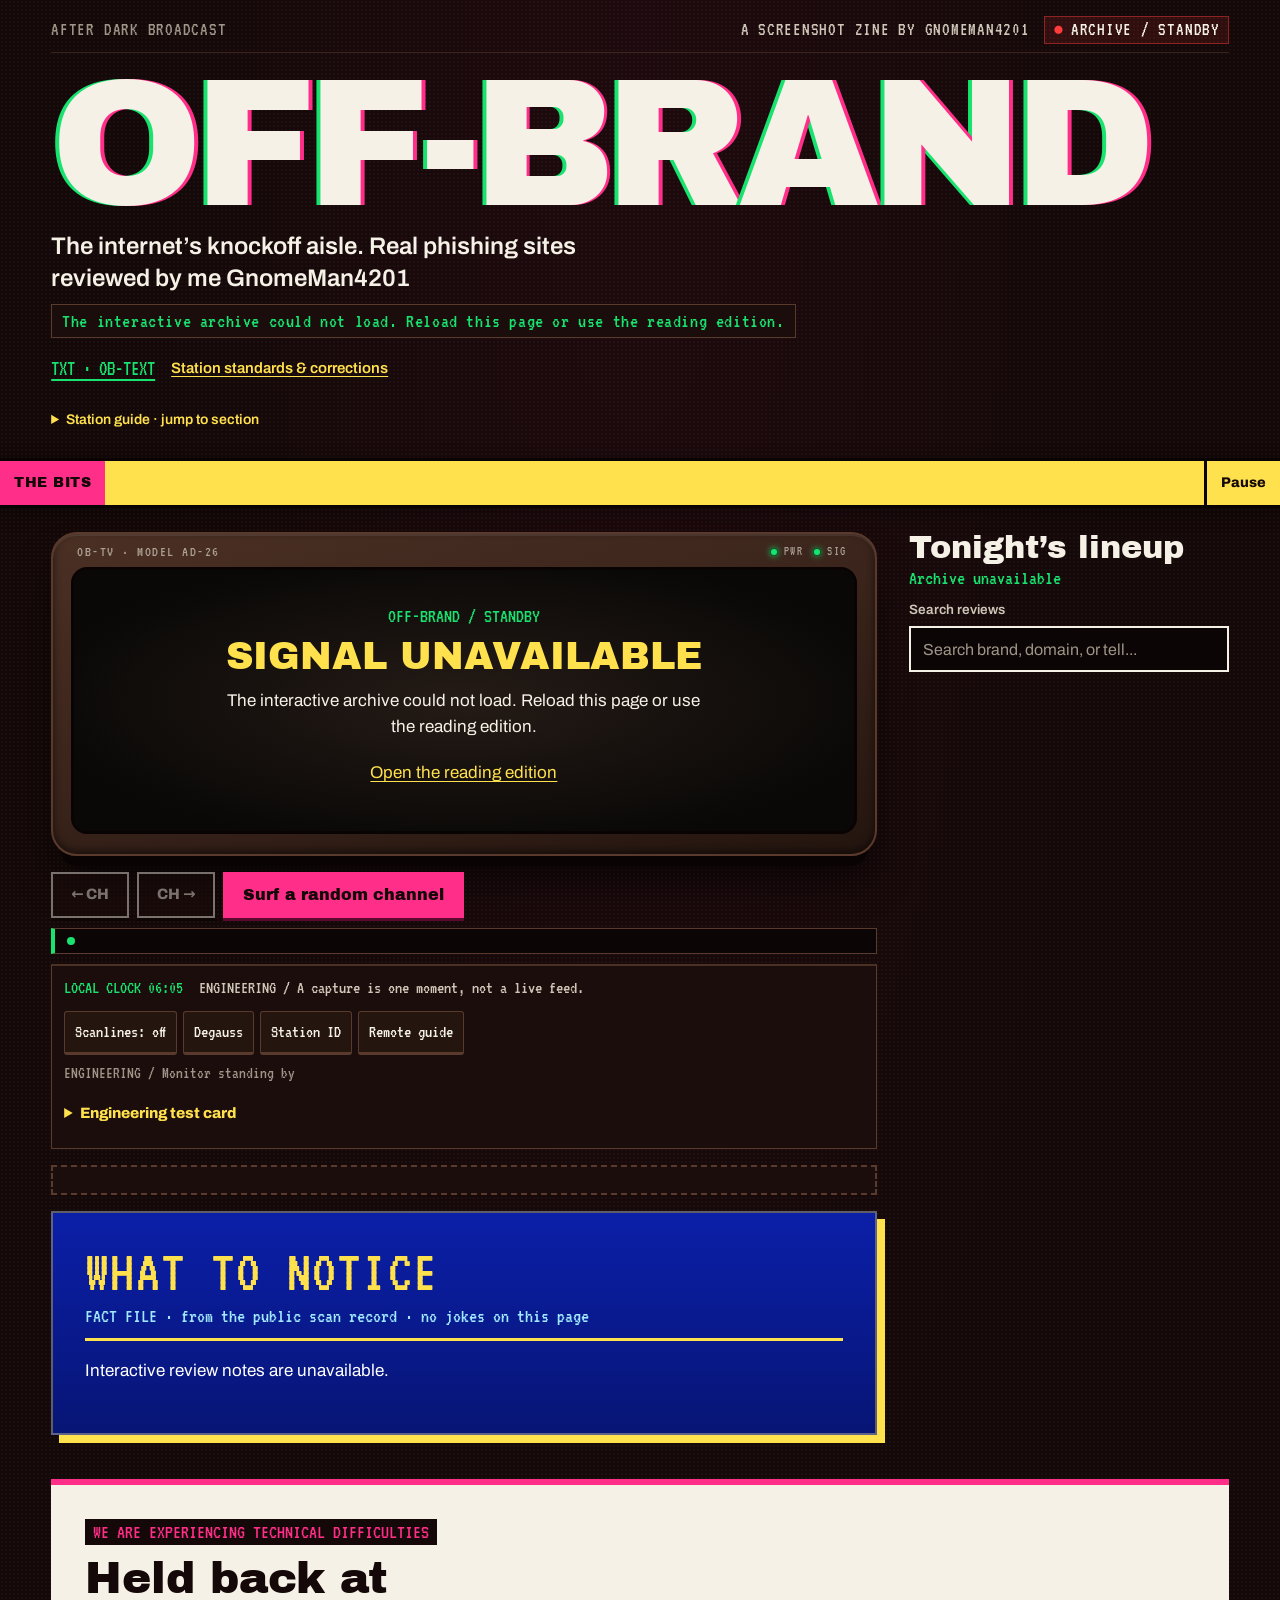
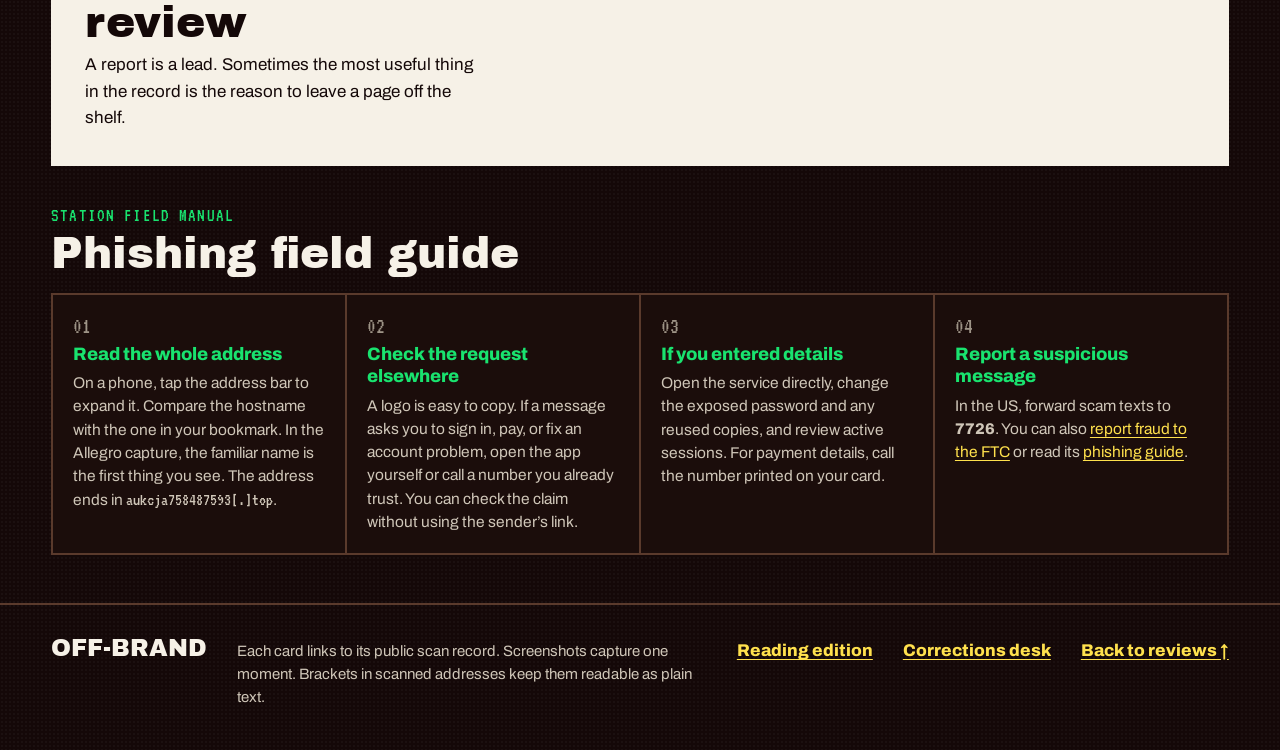
==== commit c9065c6f: "Refine mobile broadcast layout, station navigation and reading controls" ====
--- a/site/index.html
+++ b/site/index.html
@@ -34,7 +34,8 @@
       <p class="tagline">The internet’s knockoff aisle. Real phishing sites reviewed by me GnomeMan4201</p>
       <p class="stats" id="stats-bar" aria-live="polite">Interactive broadcast loading</p>
     </div>
-    <nav class="station-nav" aria-label="Station information"><a id="teletext-link" class="txt-entry" href="teletext.html#100">TXT · OB-TEXT</a><a href="methodology.html">Station standards &amp; corrections ↗</a></nav>
+    <nav class="station-nav" aria-label="Station information"><a id="teletext-link" class="txt-entry" href="teletext.html#100">TXT · OB-TEXT</a><a href="methodology.html">Station standards &amp; corrections</a></nav>
+    <details class="station-sections"><summary>Station guide · jump to section</summary><nav aria-label="Broadcast sections"><a href="#wtn-title">Review notes</a><a href="#channel-guide">Channel lineup</a><a id="originals-guide-link" href="teletext.html#606">Commercials</a><a id="studio-guide-link" href="studio.html#continuity">Studio B</a><a href="#held-title">Held back at review</a><a href="#safety-title">Phishing field guide</a><a href="reading.html">Reading edition</a></nav></details>
   </header>
 
   <div class="crawl-bar">
@@ -43,7 +44,7 @@
     <button type="button" class="crawl-toggle" id="crawl-toggle" disabled aria-label="Pause the crawl of satirical captions">Pause</button>
   </div>
 
-  <main class="tv-layout" id="tv">
+  <main class="tv-layout" id="tv" tabindex="-1">
     <section class="broadcast" aria-label="Now showing">
       <div class="bezel">
         <div class="bezel-plate" aria-hidden="true">
@@ -74,14 +75,14 @@
 
       <section class="fact-file" aria-labelledby="wtn-title">
         <div class="fact-head">
-          <h2 id="wtn-title">WHAT TO NOTICE</h2>
+          <h2 id="wtn-title" tabindex="-1">WHAT TO NOTICE</h2>
           <span>FACT FILE · from the public scan record · no jokes on this page</span>
         </div>
         <div id="fact-body"><p>Review notes will appear when the archive is ready. <a href="reading.html">Open the reading edition.</a></p></div>
       </section>
     </section>
 
-    <aside class="lineup" aria-label="Channel guide">
+    <aside class="lineup" id="channel-guide" tabindex="-1" aria-label="Channel guide">
       <div class="lineup-head">
         <h2>Tonight’s lineup</h2>
         <span class="lineup-count" id="lineup-count" aria-live="polite">Loading archive</span>
@@ -118,7 +119,7 @@
     <div class="held-inner">
       <div class="held-intro">
         <span class="held-kicker">WE ARE EXPERIENCING TECHNICAL DIFFICULTIES</span>
-        <h2 id="held-title">Held back at review</h2>
+        <h2 id="held-title" tabindex="-1">Held back at review</h2>
         <p>A report is a lead. Sometimes the most useful thing in the record is the reason to leave a page off the shelf.</p>
       </div>
       <ul id="rejected-list" class="rejected-list"></ul>
@@ -128,7 +129,7 @@
   <section class="safety" aria-labelledby="safety-title">
     <div class="safety-head">
       <span class="safety-kicker">STATION FIELD MANUAL</span>
-      <h2 id="safety-title">Phishing field guide</h2>
+      <h2 id="safety-title" tabindex="-1">Phishing field guide</h2>
     </div>
     <div class="guide-grid">
       <section><span class="guide-num" aria-hidden="true">01</span><h3>Read the whole address</h3><p>On a phone, tap the address bar to expand it. Compare the hostname with the one in your bookmark. In the Allegro capture, the familiar name is the first thing you see. The address ends in <code>aukcja758487593[.]top</code>.</p></section>
--- a/site/styles.css
+++ b/site/styles.css
@@ -413,7 +413,7 @@
   font-size: 15px;
   box-shadow: 0 3px 0 #070202;
 }
-.deck-btn:hover:not(:disabled) { background: var(--ink); color: var(--night); transform: translateY(-1px); }
+.deck-btn:hover:not(:disabled) { background: var(--ink); color: var(--night); }
 .deck-btn:disabled { opacity: 0.45; cursor: not-allowed; }
 .sound-toggle {
   min-height: 46px;
@@ -435,9 +435,10 @@
   padding: 0 18px;
   box-shadow: 0 3px 0 #5b092c;
 }
-.surf-btn:hover { background: #ff4898; transform: translateY(-1px); }
+.surf-btn:hover { background: #ff4898; }
 .deck-btn, .surf-btn, .channels button, .filter-btn, .watch-btn { transition: transform 0.12s ease, background-color 0.15s ease, border-color 0.15s ease, color 0.15s ease; }
-.deck-btn:active:not(:disabled), .surf-btn:active, .filter-btn:active, .watch-btn:active { transform: translateY(1px); box-shadow: none; }
+.deck-btn:active:not(:disabled), .surf-btn:active { box-shadow: none; }
+.filter-btn:active, .watch-btn:active { transform: translateY(1px); box-shadow: none; }
 
 .now-bar {
   display: flex;
--- a/site/enhancements.css
+++ b/site/enhancements.css
@@ -68,3 +68,15 @@
 
 .station-nav { display: flex; flex-wrap: wrap; align-items: center; gap: 2px 16px; }
 .station-nav .txt-entry { font: 21px/1 var(--tty); color: var(--chroma); }
+
+/* Missing captures are text slates, not overlay targets. Keep the verdict and
+   satire in flow, even for long labels and narrow viewports. */
+.shot-area.is-missing { display: flex; flex-direction: column; aspect-ratio: auto; min-height: 220px; }
+.shot-area.is-missing .shot-missing { position: relative; inset: auto; flex: 1; min-height: clamp(220px, 32vw, 520px); padding: 62px 16px 22px; }
+.shot-area.is-missing .stamp { position: static; align-self: center; max-width: 100%; transform: none; animation: none; margin-top: 8px; }
+.program:has(.shot-area.is-missing) .chyron { position: relative; inset: auto; }
+.station-sections { color: var(--ink); font-size: 14px; }
+.station-sections summary { color: var(--yellow); cursor: pointer; min-height: 44px; align-content: center; font-weight: 600; }
+.station-sections nav { display: flex; flex-wrap: wrap; gap: 0 16px; }
+.station-sections nav a { display: inline-flex; align-items: center; min-height: 44px; color: var(--yellow); }
+.rejected-list a { min-height: 44px; }
